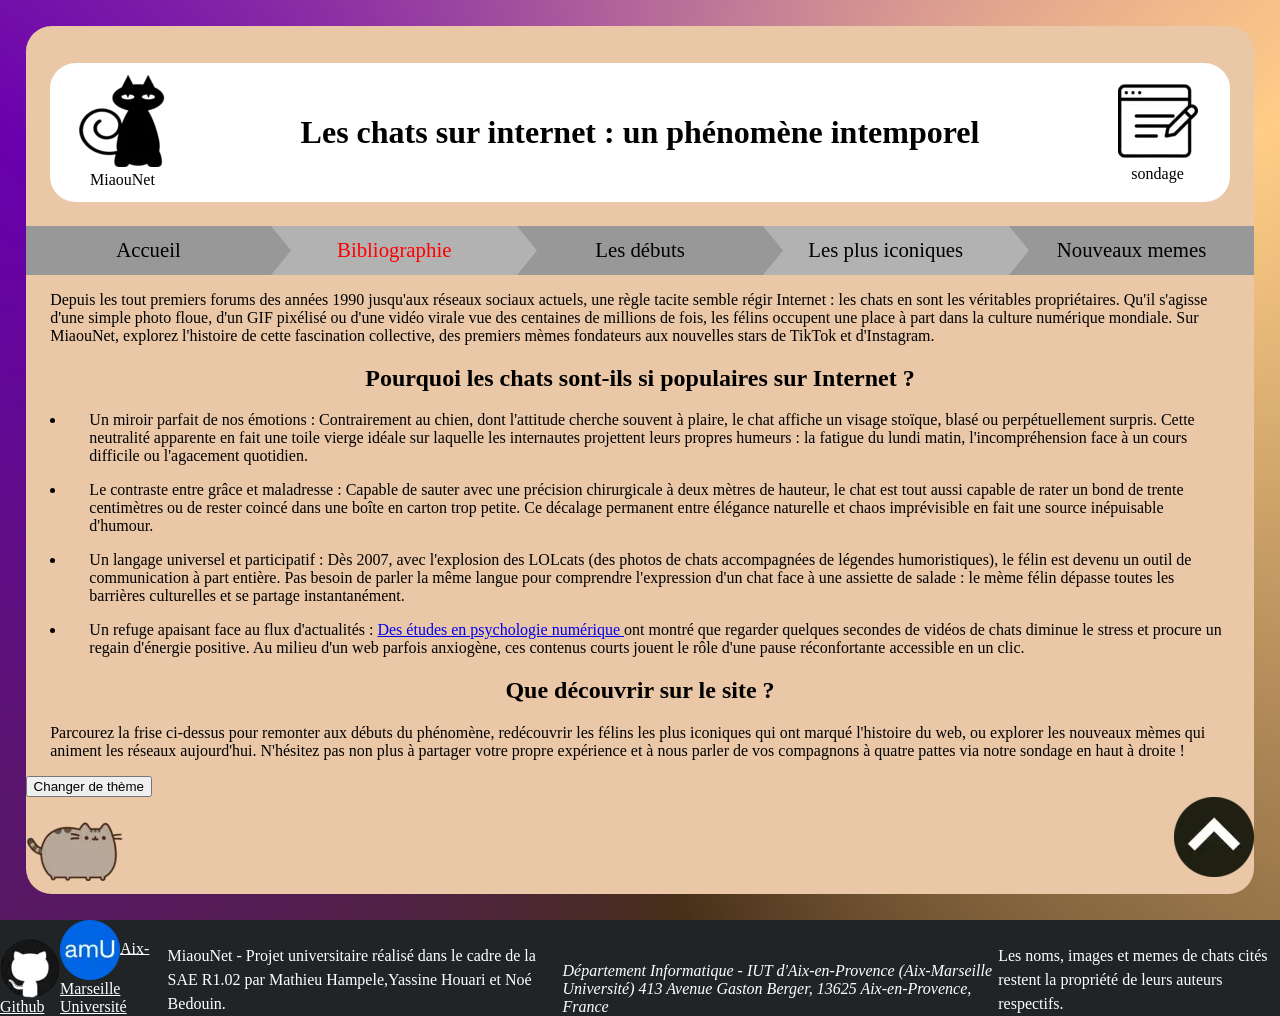
==== bibliography.html @ b153d2b2 "small changes" ====
<!DOCTYPE html>
<html lang="fr">
	<head>
		<meta name="viewport" content="width=device-width, initial-scale=1.0">
		<meta charset="UTF-8">
		<meta name="description" content="Présentation de l'histoie des chats sur internet.">
		<link rel="apple-touch-icon" sizes="180x180" href="assets/apple-touch-icon.webp">
		<link rel="icon" href="assets/favicon.ico" sizes="48x48">
		<link rel="icon" type="image/webp" sizes="32x32" href="assets/favicon-32x32.webp">
		<link rel="icon" type="image/webp" sizes="16x16" href="assets/favicon-16x16.webp">
		<link rel="manifest" href="site.webmanifest">
		<link id="pagestyle" rel="stylesheet" href="style/style.css">
		<script src="scripts/script.js"></script>
		<title>Accueil - MiaouNet</title>
	</head>
	<body class="page-bibliography">
		<main>
			<header>
				<a class="head" href="index.html"><img src="assets/cat_icon.webp"> MiaouNet </a>
				<h1>Les chats sur internet : un phénomène intemporel</h1>
				<a class="head" href="poll.html"><img src="assets/poll.webp">sondage</a>
			</header>
			<nav>
				<ul>
					<li class="home">
						<a href="index.html">Accueil</a>
						<img src="assets/triangle2.svg">
					</li>
					<li class="bibliography red">
						<a href="bibliography.html">Bibliographie</a>
						<img src="assets/triangle.svg">
					</li>
					<li class="start">
						<a href="start.html">Les débuts</a>
						<img src="assets/triangle2.svg">
					</li>
					<li class="iconics">
						<a href="iconics.html">Les plus iconiques</a>
						<img src="assets/triangle.svg">
					</li>
					<li class="newmemes"><a href="newmemes.html">Nouveaux memes</a></li>
				</ul>
			</nav>
			<p>
				Depuis les tout premiers forums des années 1990 jusqu'aux réseaux sociaux actuels, une règle tacite semble régir Internet : les chats en sont les véritables propriétaires. Qu'il s'agisse d'une simple photo floue, d'un GIF pixélisé ou d'une vidéo virale vue des centaines de millions de fois, les félins occupent une place à part dans la culture numérique mondiale. Sur MiaouNet, explorez l'histoire de cette fascination collective, des premiers mèmes fondateurs aux nouvelles stars de TikTok et d'Instagram.
			</p>
			<h2>Pourquoi les chats sont-ils si populaires sur Internet ?</h2>
			<ul>
				<li><p>Un miroir parfait de nos émotions : Contrairement au chien, dont l'attitude cherche souvent à plaire, le chat affiche un visage stoïque, blasé ou perpétuellement surpris. Cette neutralité apparente en fait une toile vierge idéale sur laquelle les internautes projettent leurs propres humeurs : la fatigue du lundi matin, l'incompréhension face à un cours difficile ou l'agacement quotidien.</p></li>
				<li><p> Le contraste entre grâce et maladresse : Capable de sauter avec une précision chirurgicale à deux mètres de hauteur, le chat est tout aussi capable de rater un bond de trente centimètres ou de rester coincé dans une boîte en carton trop petite. Ce décalage permanent entre élégance naturelle et chaos imprévisible en fait une source inépuisable d'humour.</p></li>
				<li><p>Un langage universel et participatif : Dès 2007, avec l'explosion des LOLcats (des photos de chats accompagnées de légendes humoristiques), le félin est devenu un outil de communication à part entière. Pas besoin de parler la même langue pour comprendre l'expression d'un chat face à une assiette de salade : le mème félin dépasse toutes les barrières culturelles et se partage instantanément.</p></li>
				<li>
					<p>
						Un refuge apaisant face au flux d'actualités : 
						<a href="https://www.sciencedirect.com/science/article/abs/pii/S0747563215004343?via%3Dihub">Des études en psychologie numérique </a>
						 ont montré que regarder quelques secondes de vidéos de chats diminue le stress et procure un regain d'énergie positive. Au milieu d'un web parfois anxiogène, ces contenus courts jouent le rôle d'une pause réconfortante accessible en un clic.
					</p>
				</li>
			</ul>
			<h2>Que découvrir sur le site ?</h2>
			<p>
				Parcourez la frise ci-dessus pour remonter aux débuts du phénomène, redécouvrir les félins les plus iconiques qui ont marqué l'histoire du web, ou explorer les nouveaux mèmes qui animent les réseaux aujourd'hui. N'hésitez pas non plus à partager votre propre expérience et à nous parler de vos compagnons à quatre pattes via notre sondage en haut à droite !
			</p>
			<button type="button" onclick="changeTheme()">Changer de thème</button>
			<aside class="fix">
				<img src="assets/pusheen.webp" alt="pusheen">
				<a href="#top"><img src="assets/uparrow.webp" alt="flèche" ></a>
			</aside>
		</main>
		<footer>
			<a href="https://github.com/HouariYassine/Projet-Site-Web-R1.02"><img src="assets/github_ico.webp" alt="flèche" > Github</a>
			<a href="https://www.univ-amu.fr/"><img src="assets/amu_ico.webp" alt="flèche" >Aix-Marseille Université</a>
			<p class="end">
				MiaouNet - Projet universitaire réalisé dans le cadre de la SAE R1.02 par Mathieu Hampele,Yassine Houari et Noé Bedouin.
			</p>
			<address>
				Département Informatique - IUT d'Aix-en-Provence (Aix-Marseille Université) 413 Avenue Gaston Berger, 13625 Aix-en-Provence, France
			</address>
			<p class="end">
				Les noms, images et memes de chats cités restent la propriété de leurs auteurs respectifs.
			</p>
		</footer>
	</body>
</html>
---- style/style.css ----
.page-iconic
{
	min-height: 100vh;
	background: conic-gradient(from 300deg,#FF0000 0%,#FF7F00 20%,#00FF11 40%,#0077FF 60%,#602BFF 80%,#FF0000 100%);
	background-repeat: no-repeat;
}

.page-main
{
	min-height: 100vh;
	background: conic-gradient(from 300deg,#774D2F 0%,#6B4C21 33%,#D3A476 65%,#774D2F 100%);
	background-repeat: no-repeat;
}

.page-poll
{
	min-height: 100vh;
	background: conic-gradient(from 300deg,#bdb8b8 0%,#000000 33%,#656565 65%,#bdb8b8 100%);
	background-repeat: no-repeat;
}

.page-start
{
	min-height: 100vh;
	background: conic-gradient(from 300deg,#FFE100 0%,#704100 33%,#000000 65%,#FFE100 100%);
	background-repeat: no-repeat;
}

.page-bibliography
{
	min-height: 100vh;
	background: conic-gradient(from 300deg,#6800AD 0%,#FFCD87 33%,#473019 65%,#6800AD 100%);
	background-repeat: no-repeat;
}

.page-newmemes
{
	min-height: 100vh;
	background: conic-gradient(from 300deg,#FFB581 0%,#FED59B 33%,#814101 65%,#FFB581 100%);
	background-repeat: no-repeat;
}

header
{
	padding : 1%;
	border-radius:2vw;
	background-color: #ffffff;
	margin: 2%;
	display:flex;
	justify-content: space-around;
	align-items: center;
	box-sizing: border-box;
}

header h1
{
	flex: 1;
	text-align: center;
}

header a
{
	text-decoration: none;
	color: inherit;
}

.head
{
	display: block;
	width: 120px;
text-align:center}

.poll-head
{
	padding : 1%;
	border-radius:2vw;
	background-color: #989898;
	margin: 2%;
	display:flex;
	justify-content: space-around;
	align-items: center;
}

body
{
	margin: 0;
	padding: 0;
	margin-bottom: 0;
	padding-bottom: 0;
	min-height: 100vh;
	display: flex;
	flex-direction: column;
}

main
{
	padding : 1% 0;
	border-radius:2vw;
	background-color: #e9c7a7;
	margin: 2%;
	max-width: 100vw;
}

.main-poll
{
	padding : 1% 0;
	border-radius:2vw;
	background-color: rgba(255, 255, 255, 100);
	margin: 2%;
	flex: 1;
	display: flex;
	flex-direction: column;
}

nav ul
{
	list-style-type: none;
	justify-content: space-evenly;
	display:flex;
	flex-wrap: wrap;
	padding: 0;
	margin: 0;
	box-sizing: border-box;
}

nav li
{
	flex:1;
	display: flex;
	justify-content: center;
	align-items: center;
	font-size: 130%;
	flex-wrap: nowrap;
	position: relative;
}

nav img
{
	position: absolute;
	top: 0;
	left: 100%;
	height: 100%;
	width: 20px;
	z-index: 2;
}

nav a
{
	text-decoration: none;
	color: inherit;
	height: 100%;
	width: 100%;
	padding: 5%;
	display: flex;
	justify-content: center;
	align-items: center;
	text-align: center;
}

.home
{
	background-color: #989898;
}

.bibliography
{
background-color: #B3B2B2}

.start
{
background-color: #989898}

.iconics
{
	background-color: #B3B2B2;
}

.newmemes
{
	background-color: #989898;
}

.red
{
color: #FF0000}

main h2
{
	margin-left: 2%;
	margin-right: 2%;
	text-align: center;
}

main p
{
	margin-left: 2%;
	margin-right: 2%;
}

.fixedpictures
{
	bottom: 0;
	left: 0;
	z-index: 10;
}

.fix
{
	bottom: 0;
	z-index: 10;
	position: sticky;
	display: flex;
	justify-content: space-between;
	align-items: flex-end;
}

.main-poll textarea
{
	height: 200px;
	max-width: 100%;
	width: 100%;
	box-sizing: border-box;
}

footer
{
	background-color: #212426;
	color: #FFFFFF;
	display: flex;
	padding: 0;
	margin: 0;
	align-items: flex-end;
	justify-content: space-between;
	margin-top: auto;
}

footer a
{
	padding: 0;
	bottom: 0;
	color: inherit;
}

footer img
{
	vertical-align: middle;
}

footer p
{
	line-height: 1.5;
	margin: 0;
	padding: 0;
	margin-right: 5px;
	flex-wrap: wrap;
}

form
{
	display: flex;
	flex-direction: row;
	justify-content: center;
	align-items: center;
	flex-wrap: wrap;
	gap: 20px;
	width: 100%;
	max-width: 900px;
	margin: 0 auto;
	padding: 2%;
	box-sizing: border-box;
}

form fieldset
{
	display: flex;
	flex-direction: row;
	flex-wrap: wrap;
	justify-content: space-between;
	align-items: center;
	gap: 15px 25px;
	flex: 1 1 100%;
	box-sizing: border-box;
}

form label
{
	display: flex;
	flex-wrap: wrap;
	align-items: center;
	gap: 8px;
}

fieldset label
{
	flex: 1 1 300px;
}

.entertxt
{
	flex: 1 1 100%;
	flex-direction: column;
	align-items: stretch;
	gap: 10px;
}


@media (max-width: 768px) {
	header, .poll-head, footer {
		flex-wrap: wrap;
	}

	header h1, .poll-head h1 {
		order: 3;
		flex: 100%;
		font-size: 1.4rem;
	}

	.head {
		width: auto;
	}

	nav ul {
		flex-direction: column;
	}

	nav img {
		display: none;
	}

	nav a, fieldset, .entertxt, .main-poll textarea, input {
		min-width: 0;
		max-width: 100%;
		box-sizing: border-box;
	}
}
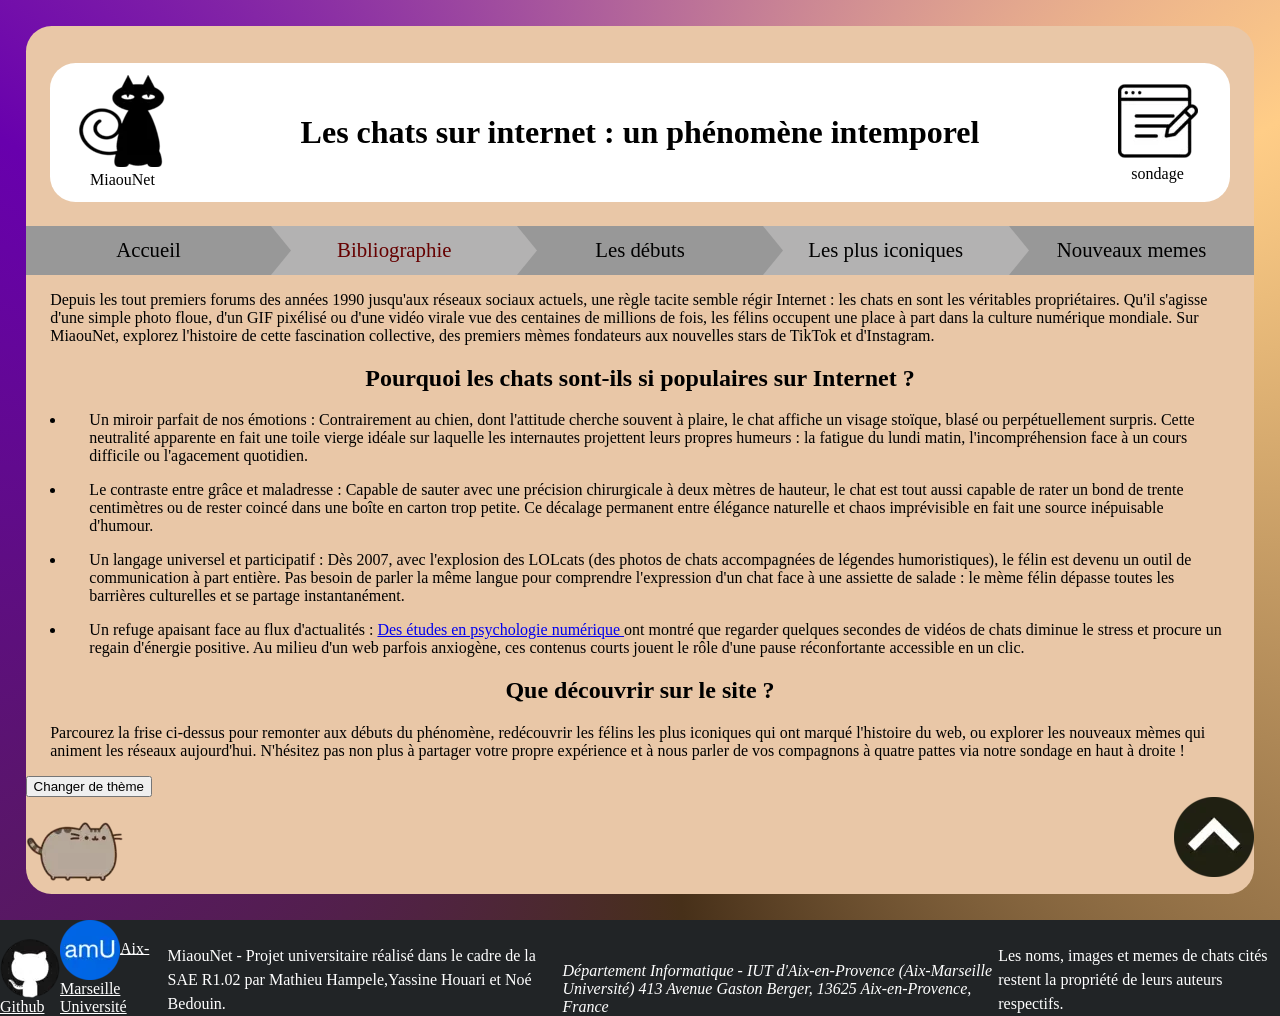
==== commit 51ac2fe0: "amelioration referencement et accessibilité" ====
--- a/bibliography.html
+++ b/bibliography.html
@@ -4,39 +4,64 @@
 		<meta name="viewport" content="width=device-width, initial-scale=1.0">
 		<meta charset="UTF-8">
 		<meta name="description" content="Présentation de l'histoie des chats sur internet.">
+		<!-- Open Graph Meta Tags -->
+		<meta property="og:url" content="https://mtmods.alwaysdata.net/bibliography.html">
+		<meta property="og:type" content="website">
+		<meta property="og:title" content="Accueil - MiaouNet">
+		<meta property="og:description" content="Présentation de l'histoie des chats sur internet.">
+		<meta property="og:image" content="https://mtmods.alwaysdata.net/assets/pusheen.webp">
+		<meta property="og:image:width" content="97">
+		<meta property="og:image:height" content="60">
+		<!-- Twitter Meta Tags -->
+		<meta name="twitter:card" content="summary_large_image">
+		<meta property="twitter:domain" content="mtmods.alwaysdata.net">
+		<meta property="twitter:url" content="https://mtmods.alwaysdata.net/bibliography.html">
+		<meta name="twitter:title" content="Accueil - MiaouNet">
+		<meta name="twitter:description" content="Présentation de l'histoie des chats sur internet.">
+		<meta name="twitter:image" content="https://mtmods.alwaysdata.net/assets/pusheen.webp">
 		<link rel="apple-touch-icon" sizes="180x180" href="assets/apple-touch-icon.webp">
 		<link rel="icon" href="assets/favicon.ico" sizes="48x48">
 		<link rel="icon" type="image/webp" sizes="32x32" href="assets/favicon-32x32.webp">
 		<link rel="icon" type="image/webp" sizes="16x16" href="assets/favicon-16x16.webp">
 		<link rel="manifest" href="site.webmanifest">
+		<link rel="canonical" href="https://mtmods.alwaysdata.net/bibliography.html">
 		<link id="pagestyle" rel="stylesheet" href="style/style.css">
 		<script src="scripts/script.js"></script>
 		<title>Accueil - MiaouNet</title>
+		<!-- Balisage JSON-LD généré par l'outil d'aide au balisage de données structurées de Google -->
+		<script type="application/ld+json">
+			{
+				  "@context": "http://schema.org",  "@type": "LocalBusiness",  "name": "MiaouNet",  "address": {
+					"@type": "PostalAddress","streetAddress": "413 Avenue Gaston Berger","addressLocality": "Aix-en-Provence","addressCountry": "France","postalCode": "13625"  
+				}
+				,  "url": "https://www.univ-amu.fr/"
+			}
+		</script>
 	</head>
 	<body class="page-bibliography">
 		<main>
 			<header>
-				<a class="head" href="index.html"><img src="assets/cat_icon.webp"> MiaouNet </a>
+				<a class="head" href="index.html"><img src="assets/cat_icon.webp" alt="Logo MiaouNet, un chat noir"> MiaouNet </a>
 				<h1>Les chats sur internet : un phénomène intemporel</h1>
-				<a class="head" href="poll.html"><img src="assets/poll.webp">sondage</a>
+				<a class="head" href="poll.html"><img src="assets/poll.webp" alt="Icône de sondage">sondage</a>
 			</header>
 			<nav>
 				<ul>
 					<li class="home">
 						<a href="index.html">Accueil</a>
-						<img src="assets/triangle2.svg">
+						<img src="assets/triangle2.svg" alt="">
 					</li>
 					<li class="bibliography red">
 						<a href="bibliography.html">Bibliographie</a>
-						<img src="assets/triangle.svg">
+						<img src="assets/triangle.svg" alt="">
 					</li>
 					<li class="start">
 						<a href="start.html">Les débuts</a>
-						<img src="assets/triangle2.svg">
+						<img src="assets/triangle2.svg" alt="">
 					</li>
 					<li class="iconics">
 						<a href="iconics.html">Les plus iconiques</a>
-						<img src="assets/triangle.svg">
+						<img src="assets/triangle.svg" alt="">
 					</li>
 					<li class="newmemes"><a href="newmemes.html">Nouveaux memes</a></li>
 				</ul>
@@ -51,9 +76,9 @@
 				<li><p>Un langage universel et participatif : Dès 2007, avec l'explosion des LOLcats (des photos de chats accompagnées de légendes humoristiques), le félin est devenu un outil de communication à part entière. Pas besoin de parler la même langue pour comprendre l'expression d'un chat face à une assiette de salade : le mème félin dépasse toutes les barrières culturelles et se partage instantanément.</p></li>
 				<li>
 					<p>
-						Un refuge apaisant face au flux d'actualités : 
+						Un refuge apaisant face au flux d'actualités :
 						<a href="https://www.sciencedirect.com/science/article/abs/pii/S0747563215004343?via%3Dihub">Des études en psychologie numérique </a>
-						 ont montré que regarder quelques secondes de vidéos de chats diminue le stress et procure un regain d'énergie positive. Au milieu d'un web parfois anxiogène, ces contenus courts jouent le rôle d'une pause réconfortante accessible en un clic.
+						ont montré que regarder quelques secondes de vidéos de chats diminue le stress et procure un regain d'énergie positive. Au milieu d'un web parfois anxiogène, ces contenus courts jouent le rôle d'une pause réconfortante accessible en un clic.
 					</p>
 				</li>
 			</ul>
@@ -64,12 +89,12 @@
 			<button type="button" onclick="changeTheme()">Changer de thème</button>
 			<aside class="fix">
 				<img src="assets/pusheen.webp" alt="pusheen">
-				<a href="#top"><img src="assets/uparrow.webp" alt="flèche" ></a>
+				<a href="#top"><img src="assets/uparrow.webp" alt="Retour en haut de la page"></a>
 			</aside>
 		</main>
 		<footer>
-			<a href="https://github.com/HouariYassine/Projet-Site-Web-R1.02"><img src="assets/github_ico.webp" alt="flèche" > Github</a>
-			<a href="https://www.univ-amu.fr/"><img src="assets/amu_ico.webp" alt="flèche" >Aix-Marseille Université</a>
+			<a href="https://github.com/HouariYassine/Projet-Site-Web-R1.02"><img src="assets/github_ico.webp" alt="Logo GitHub"> Github</a>
+			<a href="https://www.univ-amu.fr/"><img src="assets/amu_ico.webp" alt="Logo Aix-Marseille Université">Aix-Marseille Université</a>
 			<p class="end">
 				MiaouNet - Projet universitaire réalisé dans le cadre de la SAE R1.02 par Mathieu Hampele,Yassine Houari et Noé Bedouin.
 			</p>
--- a/style/style.css
+++ b/style/style.css
@@ -182,7 +182,7 @@
 
 .red
 {
-color: #FF0000}
+color: #660000}
 
 main h2
 {
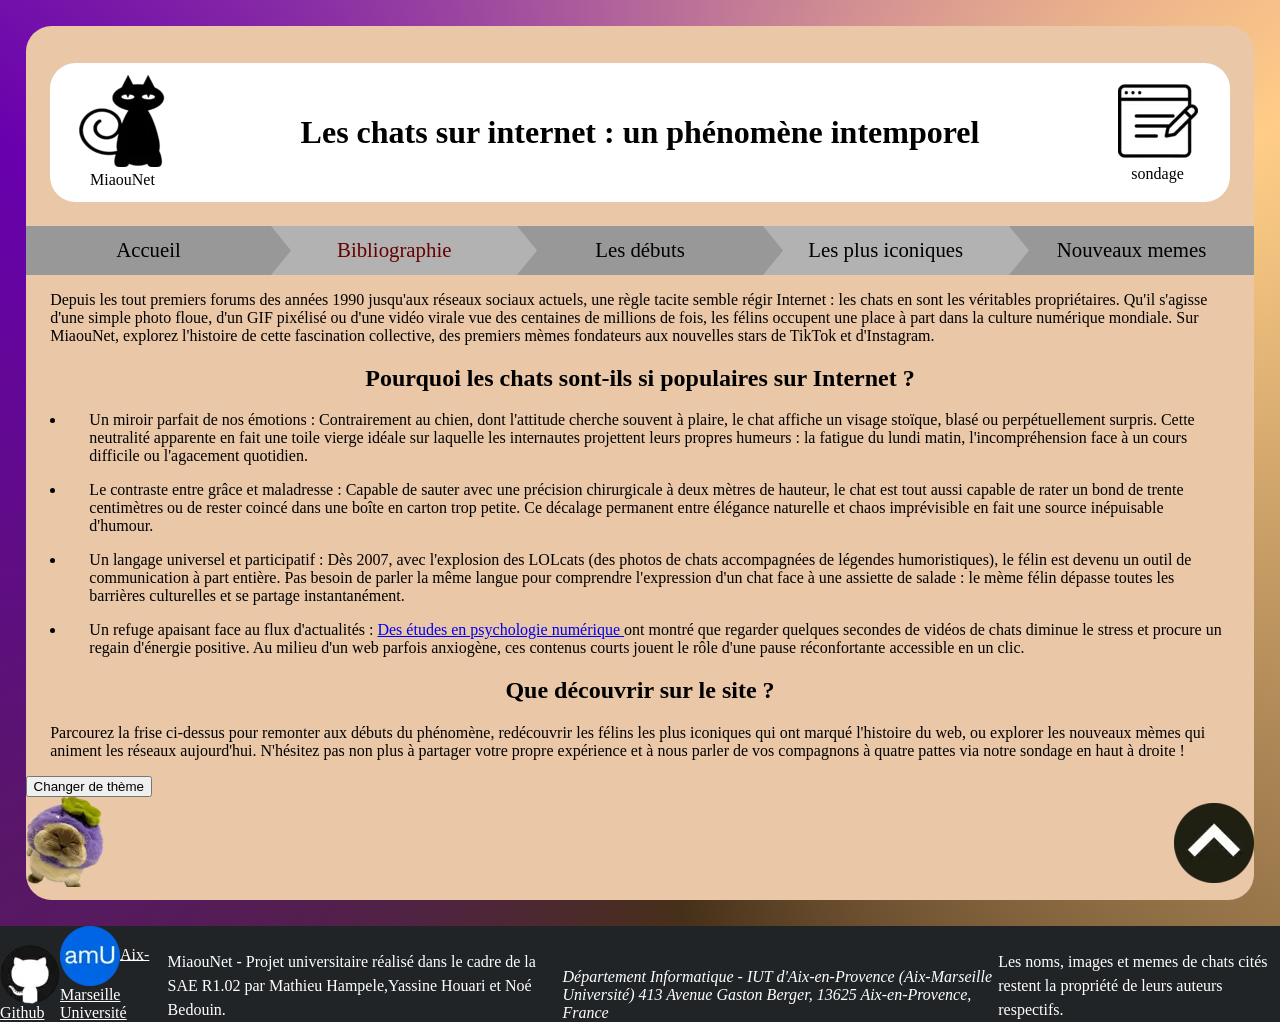
==== commit 462e012c: "Replace Pusheen image with Xiaoji image" ====
--- a/bibliography.html
+++ b/bibliography.html
@@ -3,12 +3,12 @@
 	<head>
 		<meta name="viewport" content="width=device-width, initial-scale=1.0">
 		<meta charset="UTF-8">
-		<meta name="description" content="Présentation de l'histoie des chats sur internet.">
+		<meta name="description" content="Présentation de l'histoire des chats sur internet.">
 		<!-- Open Graph Meta Tags -->
 		<meta property="og:url" content="https://mtmods.alwaysdata.net/bibliography.html">
 		<meta property="og:type" content="website">
-		<meta property="og:title" content="Accueil - MiaouNet">
-		<meta property="og:description" content="Présentation de l'histoie des chats sur internet.">
+		<meta property="og:title" content="Bibliographie - MiaouNet">
+		<meta property="og:description" content="Présentation de l'histoire des chats sur internet.">
 		<meta property="og:image" content="https://mtmods.alwaysdata.net/assets/pusheen.webp">
 		<meta property="og:image:width" content="97">
 		<meta property="og:image:height" content="60">
@@ -16,8 +16,8 @@
 		<meta name="twitter:card" content="summary_large_image">
 		<meta property="twitter:domain" content="mtmods.alwaysdata.net">
 		<meta property="twitter:url" content="https://mtmods.alwaysdata.net/bibliography.html">
-		<meta name="twitter:title" content="Accueil - MiaouNet">
-		<meta name="twitter:description" content="Présentation de l'histoie des chats sur internet.">
+		<meta name="twitter:title" content="Bibliographie - MiaouNet">
+		<meta name="twitter:description" content="Présentation de l'histoire des chats sur internet.">
 		<meta name="twitter:image" content="https://mtmods.alwaysdata.net/assets/pusheen.webp">
 		<link rel="apple-touch-icon" sizes="180x180" href="assets/apple-touch-icon.webp">
 		<link rel="icon" href="assets/favicon.ico" sizes="48x48">
@@ -27,7 +27,7 @@
 		<link rel="canonical" href="https://mtmods.alwaysdata.net/bibliography.html">
 		<link id="pagestyle" rel="stylesheet" href="style/style.css">
 		<script src="scripts/script.js"></script>
-		<title>Accueil - MiaouNet</title>
+		<title>Bibliographie - MiaouNet</title>
 		<!-- Balisage JSON-LD généré par l'outil d'aide au balisage de données structurées de Google -->
 		<script type="application/ld+json">
 			{
@@ -88,7 +88,7 @@
 			</p>
 			<button type="button" onclick="changeTheme()">Changer de thème</button>
 			<aside class="fix">
-				<img src="assets/pusheen.webp" alt="pusheen">
+				<img src="assets/xiaoji.webp" alt="image de chat">
 				<a href="#top"><img src="assets/uparrow.webp" alt="Retour en haut de la page"></a>
 			</aside>
 		</main>
--- a/style/style.css
+++ b/style/style.css
@@ -303,6 +303,10 @@
 	gap: 10px;
 }
 
+.video-cat {
+	display: block;
+	max-height: 55vh;
+}
 
 @media (max-width: 768px) {
 	header, .poll-head, footer {
@@ -327,6 +331,10 @@
 		display: none;
 	}
 
+	nav a {
+		padding: 10px;
+	}
+
 	nav a, fieldset, .entertxt, .main-poll textarea, input {
 		min-width: 0;
 		max-width: 100%;
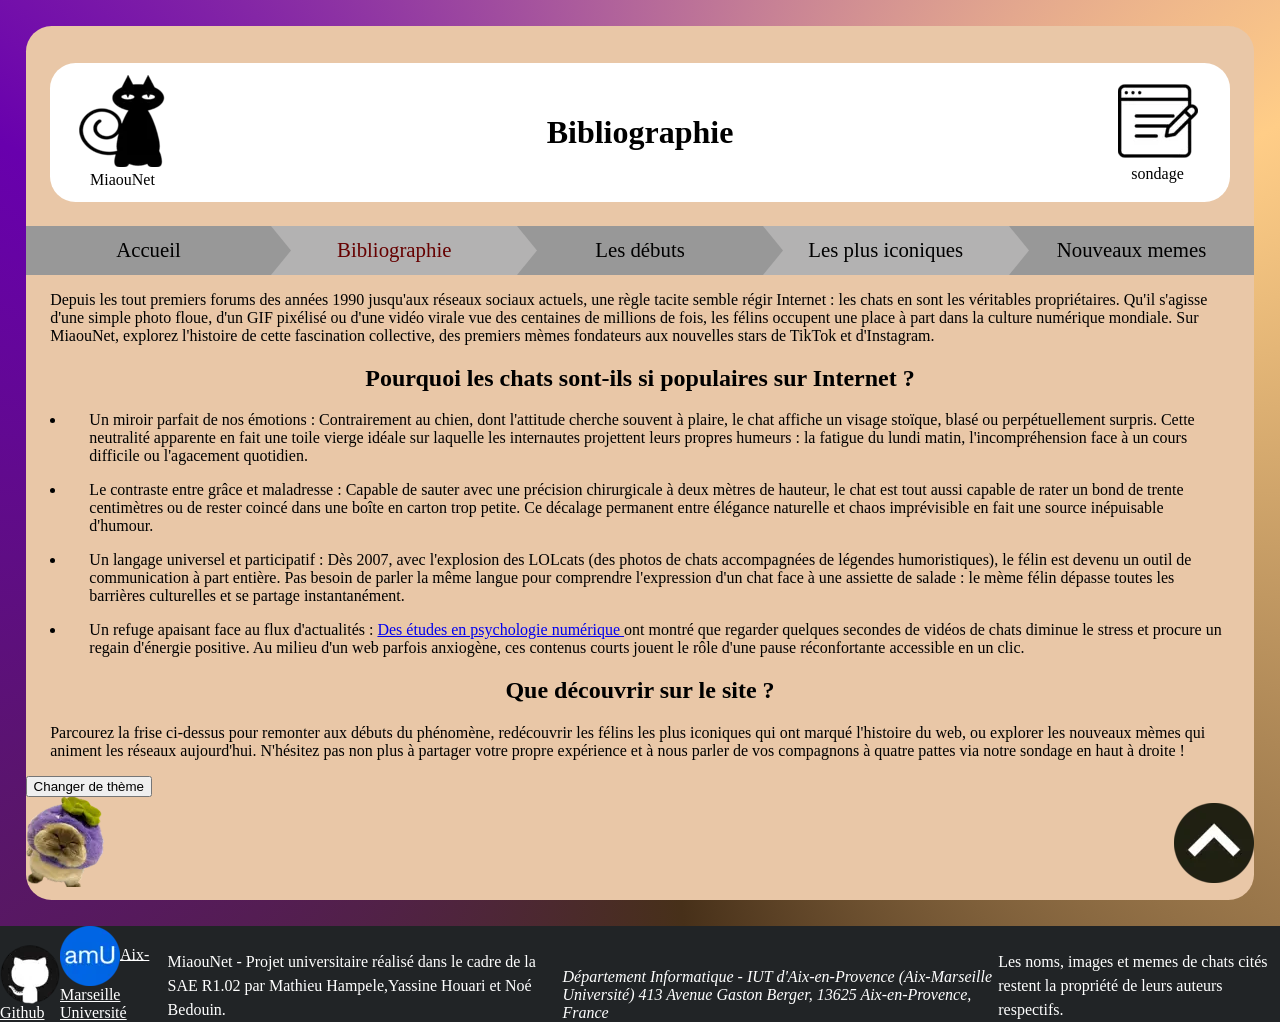
==== commit 4e0c4859: "Update meta descriptions and header title" ====
--- a/bibliography.html
+++ b/bibliography.html
@@ -3,12 +3,12 @@
 	<head>
 		<meta name="viewport" content="width=device-width, initial-scale=1.0">
 		<meta charset="UTF-8">
-		<meta name="description" content="Présentation de l'histoire des chats sur internet.">
+		<meta name="description" content="Liens et sources utilisez le site.">
 		<!-- Open Graph Meta Tags -->
 		<meta property="og:url" content="https://mtmods.alwaysdata.net/bibliography.html">
 		<meta property="og:type" content="website">
 		<meta property="og:title" content="Bibliographie - MiaouNet">
-		<meta property="og:description" content="Présentation de l'histoire des chats sur internet.">
+		<meta property="og:description" content="Liens et sources utilisez le site.">
 		<meta property="og:image" content="https://mtmods.alwaysdata.net/assets/pusheen.webp">
 		<meta property="og:image:width" content="97">
 		<meta property="og:image:height" content="60">
@@ -17,7 +17,7 @@
 		<meta property="twitter:domain" content="mtmods.alwaysdata.net">
 		<meta property="twitter:url" content="https://mtmods.alwaysdata.net/bibliography.html">
 		<meta name="twitter:title" content="Bibliographie - MiaouNet">
-		<meta name="twitter:description" content="Présentation de l'histoire des chats sur internet.">
+		<meta name="twitter:description" content="Liens et sources utilisez le site.">
 		<meta name="twitter:image" content="https://mtmods.alwaysdata.net/assets/pusheen.webp">
 		<link rel="apple-touch-icon" sizes="180x180" href="assets/apple-touch-icon.webp">
 		<link rel="icon" href="assets/favicon.ico" sizes="48x48">
@@ -42,7 +42,7 @@
 		<main>
 			<header>
 				<a class="head" href="index.html"><img src="assets/cat_icon.webp" alt="Logo MiaouNet, un chat noir"> MiaouNet </a>
-				<h1>Les chats sur internet : un phénomène intemporel</h1>
+				<h1>Bibliographie</h1>
 				<a class="head" href="poll.html"><img src="assets/poll.webp" alt="Icône de sondage">sondage</a>
 			</header>
 			<nav>
--- a/style/style.css
+++ b/style/style.css
@@ -303,9 +303,120 @@
 	gap: 10px;
 }
 
-.video-cat {
+.video-cat 
+{
 	display: block;
 	max-height: 55vh;
+}
+
+.history-page 
+{
+    max-width: 1100px;
+    margin: 0 auto;
+    padding: 30px 20px;
+}
+
+.history-intro 
+{
+    margin-bottom: 45px;
+    line-height: 1.7;
+}
+
+.history-row {
+    display: flex;
+    align-items: center;
+    gap: 45px;
+    margin: 65px 0;
+}
+
+.history-row--reverse 
+{
+    flex-direction: row-reverse;
+}
+
+.history-text 
+{
+    flex: 1;
+    min-width: 0;
+    line-height: 1.8;
+}
+
+.history-image 
+{
+    flex: 0 1 360px;
+    margin: 0;
+}
+
+.history-image img 
+{
+    display: block;
+    width: 100%;
+    height: auto;
+    border-radius: 12px;
+}
+
+h1 {
+    text-align: center;
+}
+
+.history-image figcaption 
+{
+    margin-top: 10px;
+    text-align: center;
+    font-size: 0.85rem;
+    font-style: italic;
+    color: #777;
+}
+
+.iconic-intro 
+{
+    margin-bottom: 45px;
+    line-height: 1.7;
+}
+
+.iconic-row 
+{
+    display: flex;
+    flex-wrap: wrap;
+    align-items: flex-start;
+    gap: 12px 40px;
+    margin: 65px 0;
+}
+
+.iconic-title 
+{
+    flex: 0 0 100%;
+    margin: 0;
+}
+
+.iconic-image 
+{
+    flex: 0 1 320px;
+    margin: 0;
+}
+
+.iconic-image img 
+{
+    display: block;
+    width: 100%;
+    height: auto;
+    border-radius: 12px;
+}
+
+.iconic-image figcaption 
+{
+    margin-top: 10px;
+    text-align: center;
+    font-size: 0.85rem;
+    font-style: normal;
+    color: #777;
+}
+
+.iconic-text 
+{
+    flex: 1;
+    min-width: 0;
+    line-height: 1.8;
 }
 
 @media (max-width: 768px) {
@@ -340,4 +451,19 @@
 		max-width: 100%;
 		box-sizing: border-box;
 	}
-}+
+	.iconic-row {
+        flex-direction: column;
+        align-items: stretch;
+        gap: 20px;
+        margin: 40px 0;
+    }
+    .iconic-title {
+        flex: none;
+    }
+    .iconic-image {
+        width: 100%;
+        max-width: 420px;
+        margin: 0 auto;
+    }
+}
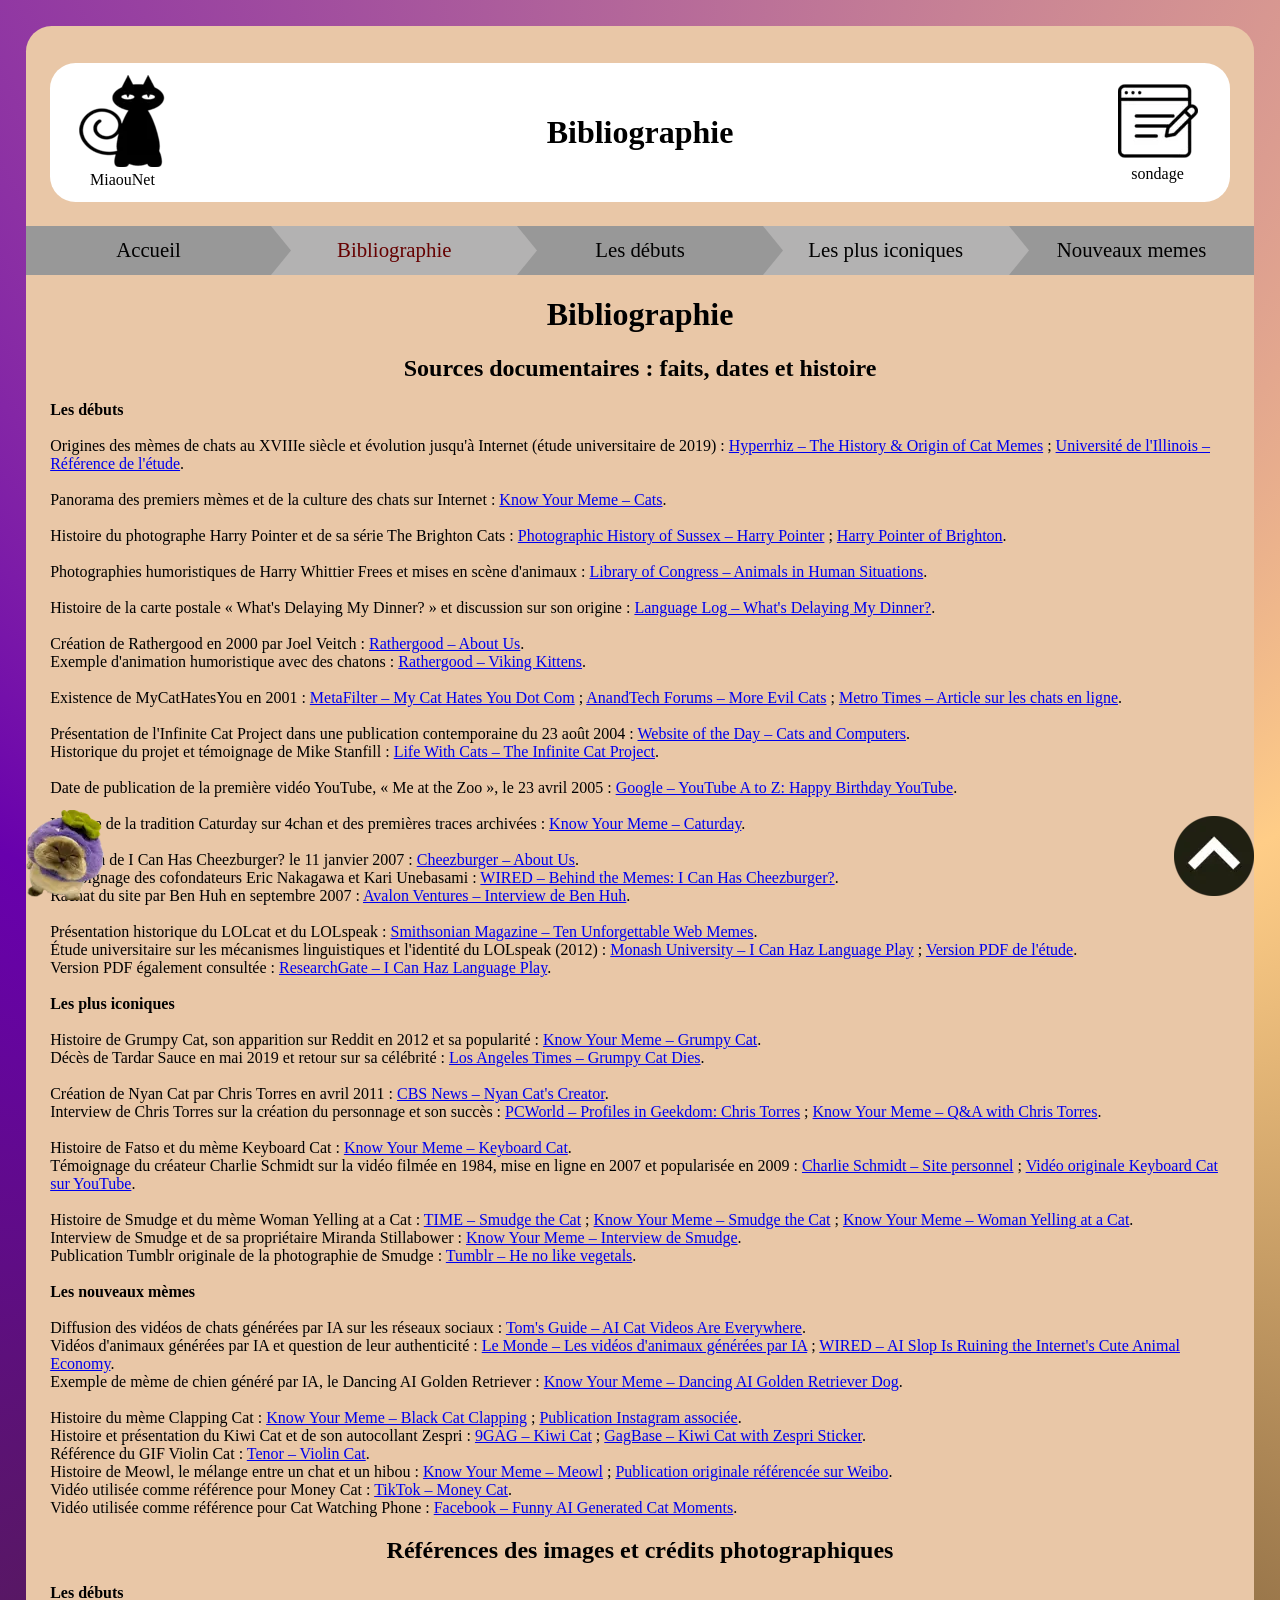
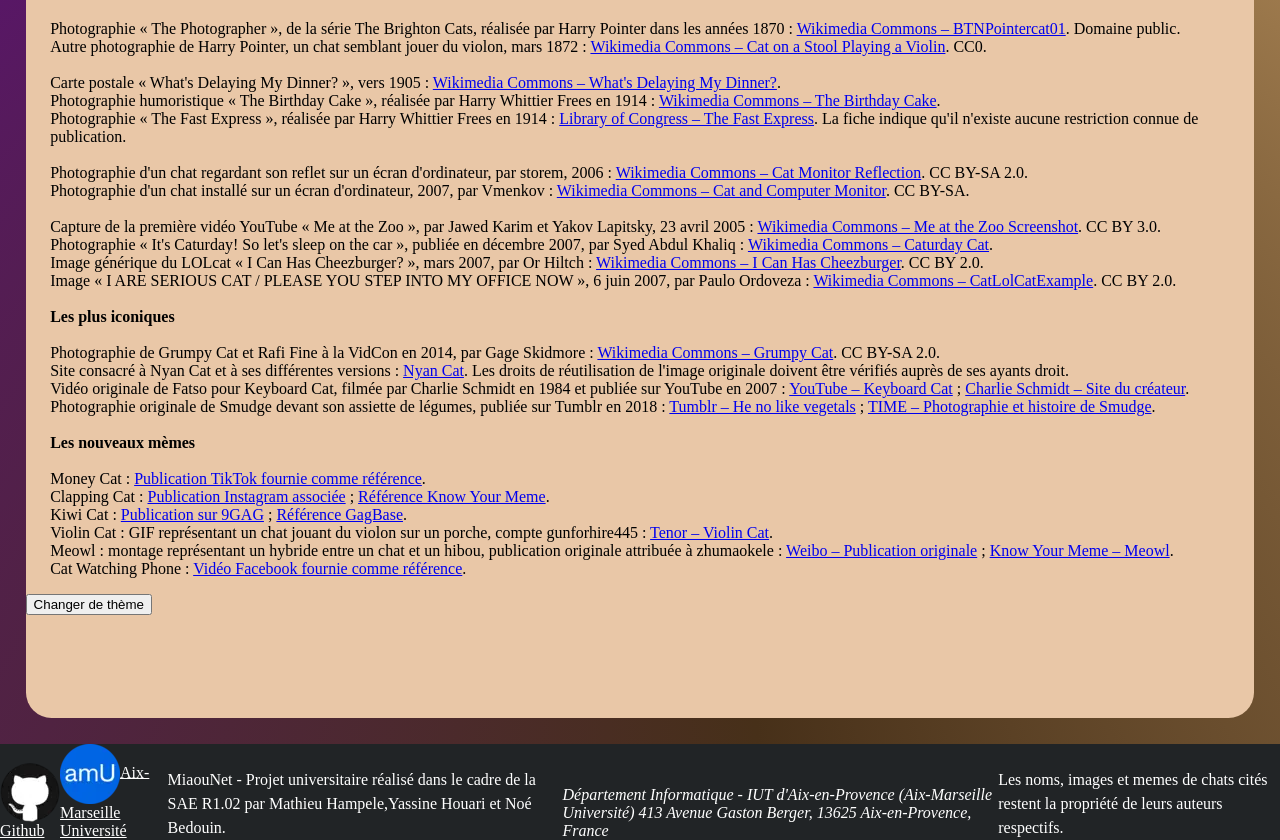
==== commit 2e5ebfd4: "Update bibliography.html" ====
--- a/bibliography.html
+++ b/bibliography.html
@@ -66,25 +66,75 @@
 					<li class="newmemes"><a href="newmemes.html">Nouveaux memes</a></li>
 				</ul>
 			</nav>
+			<h1>Bibliographie</h1>
+			<h2>Sources documentaires : faits, dates et histoire</h2>
 			<p>
-				Depuis les tout premiers forums des années 1990 jusqu'aux réseaux sociaux actuels, une règle tacite semble régir Internet : les chats en sont les véritables propriétaires. Qu'il s'agisse d'une simple photo floue, d'un GIF pixélisé ou d'une vidéo virale vue des centaines de millions de fois, les félins occupent une place à part dans la culture numérique mondiale. Sur MiaouNet, explorez l'histoire de cette fascination collective, des premiers mèmes fondateurs aux nouvelles stars de TikTok et d'Instagram.
+				<strong>Les débuts</strong><br><br>
+				Origines des mèmes de chats au XVIIIe siècle et évolution jusqu'à Internet (étude universitaire de 2019) : <a href="https://hyperrhiz.io/hyperrhiz21/miscellany/7-cat-memes.html">Hyperrhiz – The History & Origin of Cat Memes</a> ; <a href="https://experts.illinois.edu/en/publications/the-history-amp-origin-of-cat-memes-from-the-18th-century-to-lolc/">Université de l'Illinois – Référence de l'étude</a>.<br><br>
+				Panorama des premiers mèmes et de la culture des chats sur Internet : <a href="https://knowyourmeme.com/memes/subcultures/cats">Know Your Meme – Cats</a>.<br><br>
+				Histoire du photographe Harry Pointer et de sa série The Brighton Cats : <a href="https://photohistory-sussex.co.uk/BTNPointerCats.htm">Photographic History of Sussex – Harry Pointer</a> ; <a href="https://photohistory-sussex.co.uk/BTNPointerHenry01.htm">Harry Pointer of Brighton</a>.<br><br>
+				Photographies humoristiques de Harry Whittier Frees et mises en scène d'animaux : <a href="https://blogs.loc.gov/picturethis/2025/08/animals-in-human-situations/">Library of Congress – Animals in Human Situations</a>.<br><br>
+				Histoire de la carte postale « What's Delaying My Dinner? » et discussion sur son origine : <a href="https://languagelog.ldc.upenn.edu/nll/?p=1652">Language Log – What's Delaying My Dinner?</a>.<br><br>
+				Création de Rathergood en 2000 par Joel Veitch : <a href="https://rathergood.com/about-us/">Rathergood – About Us</a>.<br>
+				Exemple d'animation humoristique avec des chatons : <a href="https://rathergood.com/2016/04/05/viking-kittens/">Rathergood – Viking Kittens</a>.<br><br>
+				Existence de MyCatHatesYou en 2001 : <a href="https://www.metafilter.com/8831/My-Cat-Hates-You-Dot-Com">MetaFilter – My Cat Hates You Dot Com</a> ; <a href="https://forums.anandtech.com/threads/more-evil-cats.883585/post-5296672">AnandTech Forums – More Evil Cats</a> ; <a href="https://www.metrotimes.com/news/backslash-2183699/">Metro Times – Article sur les chats en ligne</a>.<br><br>
+				Présentation de l'Infinite Cat Project dans une publication contemporaine du 23 août 2004 : <a href="https://websiteotd.wordpress.com/2004/08/23/cats-and-computers/">Website of the Day – Cats and Computers</a>.<br>
+				Historique du projet et témoignage de Mike Stanfill : <a href="https://www.lifewithcats.tv/the-infinite-cat-project/">Life With Cats – The Infinite Cat Project</a>.<br><br>
+				Date de publication de la première vidéo YouTube, « Me at the Zoo », le 23 avril 2005 : <a href="https://blog.google/products-and-platforms/products/youtube/youtube-to-z-happybirthdayyoutube/">Google – YouTube A to Z: Happy Birthday YouTube</a>.<br><br>
+				Histoire de la tradition Caturday sur 4chan et des premières traces archivées : <a href="https://knowyourmeme.com/memes/caturday">Know Your Meme – Caturday</a>.<br><br>
+				Création de I Can Has Cheezburger? le 11 janvier 2007 : <a href="https://cheezburger.com/about-us">Cheezburger – About Us</a>.<br>
+				Témoignage des cofondateurs Eric Nakagawa et Kari Unebasami : <a href="https://www.wired.com/2008/04/behind-the-me-3/">WIRED – Behind the Memes: I Can Has Cheezburger?</a>.<br>
+				Rachat du site par Ben Huh en septembre 2007 : <a href="https://www.avalon-ventures.com/news/ben-huh-interview-meet-cat-philosopher-behind-can-cheezburger">Avalon Ventures – Interview de Ben Huh</a>.<br><br>
+				Présentation historique du LOLcat et du LOLspeak : <a href="https://www.smithsonianmag.com/arts-culture/ten-unforgettable-web-memes-2032340/">Smithsonian Magazine – Ten Unforgettable Web Memes</a>.<br>
+				Étude universitaire sur les mécanismes linguistiques et l'identité du LOLspeak (2012) : <a href="https://research.monash.edu/en/publications/i-can-haz-language-play-the-construction-of-language-and-identity/">Monash University – I Can Haz Language Play</a> ; <a href="https://research.monash.edu/files/398504875/Gawne_VaughanICanHaz2012.pdf">Version PDF de l'étude</a>.<br>
+				Version PDF également consultée : <a href="https://www.researchgate.net/profile/Jill_Vaughan/publication/323620982_I_can_haz_language_play_The_construction_of_language_and_identity_in_LOLspeak/links/5aa089e8aca272d448b178b6/I-can-haz-language-play-The-construction-of-language-and-identity-in-LOLspeak.pdf">ResearchGate – I Can Haz Language Play</a>.<br><br>
+				<strong>Les plus iconiques</strong><br><br>
+				Histoire de Grumpy Cat, son apparition sur Reddit en 2012 et sa popularité : <a href="https://knowyourmeme.com/memes/grumpy-cat">Know Your Meme – Grumpy Cat</a>.<br>
+				Décès de Tardar Sauce en mai 2019 et retour sur sa célébrité : <a href="https://www.latimes.com/local/obituaries/la-me-grumpy-cat-dead-20190517-story.html">Los Angeles Times – Grumpy Cat Dies</a>.<br><br>
+				Création de Nyan Cat par Chris Torres en avril 2011 : <a href="https://www.cbsnews.com/news/nyan-cats-creator-talks-to-bnet-about-marketing-merchandising-and-pirates/">CBS News – Nyan Cat's Creator</a>.<br>
+				Interview de Chris Torres sur la création du personnage et son succès : <a href="https://www.pcworld.com/article/474183/profiles_in_geekdom_chris_torres_creator_of_nyan_cat.html">PCWorld – Profiles in Geekdom: Chris Torres</a> ; <a href="https://knowyourmeme.com/editorials/interviews/qa-with-chris-torres-the-creator-of-nyan-cat">Know Your Meme – Q&A with Chris Torres</a>.<br><br>
+				Histoire de Fatso et du mème Keyboard Cat : <a href="https://knowyourmeme.com/memes/keyboard-cat">Know Your Meme – Keyboard Cat</a>.<br>
+				Témoignage du créateur Charlie Schmidt sur la vidéo filmée en 1984, mise en ligne en 2007 et popularisée en 2009 : <a href="https://www.charlieschmidt.com/">Charlie Schmidt – Site personnel</a> ; <a href="https://www.youtube.com/watch?v=J---aiyznGQ">Vidéo originale Keyboard Cat sur YouTube</a>.<br><br>
+				Histoire de Smudge et du mème Woman Yelling at a Cat : <a href="https://time.com/5762380/woman-yelling-at-cat-meme/">TIME – Smudge the Cat</a> ; <a href="https://knowyourmeme.com/memes/smudge-the-cat">Know Your Meme – Smudge the Cat</a> ; <a href="https://knowyourmeme.com/memes/woman-yelling-at-a-cat">Know Your Meme – Woman Yelling at a Cat</a>.<br>
+				Interview de Smudge et de sa propriétaire Miranda Stillabower : <a href="https://knowyourmeme.com/editorials/interviews/smudge-the-cat-and-his-owner-give-us-the-full-scoop-on-how-he-became-an-internet-star-and-the-woman-yelling-at-cat-meme">Know Your Meme – Interview de Smudge</a>.<br>
+				Publication Tumblr originale de la photographie de Smudge : <a href="https://deadbeforedeath.tumblr.com/post/175034192749/he-no-like-vegetals">Tumblr – He no like vegetals</a>.<br><br>
+				<strong>Les nouveaux mèmes</strong><br><br>
+				Diffusion des vidéos de chats générées par IA sur les réseaux sociaux : <a href="https://www.tomsguide.com/ai/ai-image-video/ai-cat-videos-are-suddenly-everywhere-heres-why-the-internet-cant-stop-watching">Tom's Guide – AI Cat Videos Are Everywhere</a>.<br>
+				Vidéos d'animaux générées par IA et question de leur authenticité : <a href="https://www.lemonde.fr/pixels/article/2026/08/08/si-en-plus-on-nous-enleve-nos-animaux-mignons-on-se-sent-trahis-ce-que-les-videos-d-animaux-generees-par-ia-disent-de-nous-et-d-internet_6740822_4408996.html">Le Monde – Les vidéos d'animaux générées par IA</a> ; <a href="https://www.wired.com/story/ai-slop-is-ruining-the-internets-cute-animal-economy/">WIRED – AI Slop Is Ruining the Internet's Cute Animal Economy</a>.<br>
+				Exemple de mème de chien généré par IA, le Dancing AI Golden Retriever : <a href="https://knowyourmeme.com/memes/dancing-ai-golden-retriever-dog">Know Your Meme – Dancing AI Golden Retriever Dog</a>.<br><br>
+				Histoire du mème Clapping Cat : <a href="https://knowyourmeme.com/memes/black-cat-clapping">Know Your Meme – Black Cat Clapping</a> ; <a href="https://www.instagram.com/reel/DdtWc0qIbdH/">Publication Instagram associée</a>.<br>
+				Histoire et présentation du Kiwi Cat et de son autocollant Zespri : <a href="https://9gag.com/gag/aQzKr28">9GAG – Kiwi Cat</a> ; <a href="https://gagbase.com/memes/kiwi-cat-zespri-sticker-ai-meme/">GagBase – Kiwi Cat with Zespri Sticker</a>.<br>
+				Référence du GIF Violin Cat : <a href="https://tenor.com/view/violin-cat-gif-6105643883738920117">Tenor – Violin Cat</a>.<br>
+				Histoire de Meowl, le mélange entre un chat et un hibou : <a href="https://knowyourmeme.com/memes/meowl">Know Your Meme – Meowl</a> ; <a href="https://weibo.com/1505044005/zuePUyE2D">Publication originale référencée sur Weibo</a>.<br>
+				Vidéo utilisée comme référence pour Money Cat : <a href="https://www.tiktok.com/@mgmaixqkygj/video/7699518357124533512">TikTok – Money Cat</a>.<br>
+				Vidéo utilisée comme référence pour Cat Watching Phone : <a href="https://www.facebook.com/61555666137913/videos/funny-ai-generated-cat-moments-that-will-make-you-laugh/1455115762982958/">Facebook – Funny AI Generated Cat Moments</a>.
 			</p>
-			<h2>Pourquoi les chats sont-ils si populaires sur Internet ?</h2>
-			<ul>
-				<li><p>Un miroir parfait de nos émotions : Contrairement au chien, dont l'attitude cherche souvent à plaire, le chat affiche un visage stoïque, blasé ou perpétuellement surpris. Cette neutralité apparente en fait une toile vierge idéale sur laquelle les internautes projettent leurs propres humeurs : la fatigue du lundi matin, l'incompréhension face à un cours difficile ou l'agacement quotidien.</p></li>
-				<li><p> Le contraste entre grâce et maladresse : Capable de sauter avec une précision chirurgicale à deux mètres de hauteur, le chat est tout aussi capable de rater un bond de trente centimètres ou de rester coincé dans une boîte en carton trop petite. Ce décalage permanent entre élégance naturelle et chaos imprévisible en fait une source inépuisable d'humour.</p></li>
-				<li><p>Un langage universel et participatif : Dès 2007, avec l'explosion des LOLcats (des photos de chats accompagnées de légendes humoristiques), le félin est devenu un outil de communication à part entière. Pas besoin de parler la même langue pour comprendre l'expression d'un chat face à une assiette de salade : le mème félin dépasse toutes les barrières culturelles et se partage instantanément.</p></li>
-				<li>
-					<p>
-						Un refuge apaisant face au flux d'actualités :
-						<a href="https://www.sciencedirect.com/science/article/abs/pii/S0747563215004343?via%3Dihub">Des études en psychologie numérique </a>
-						ont montré que regarder quelques secondes de vidéos de chats diminue le stress et procure un regain d'énergie positive. Au milieu d'un web parfois anxiogène, ces contenus courts jouent le rôle d'une pause réconfortante accessible en un clic.
-					</p>
-				</li>
-			</ul>
-			<h2>Que découvrir sur le site ?</h2>
+			<h2>Références des images et crédits photographiques</h2>
 			<p>
-				Parcourez la frise ci-dessus pour remonter aux débuts du phénomène, redécouvrir les félins les plus iconiques qui ont marqué l'histoire du web, ou explorer les nouveaux mèmes qui animent les réseaux aujourd'hui. N'hésitez pas non plus à partager votre propre expérience et à nous parler de vos compagnons à quatre pattes via notre sondage en haut à droite !
+				<strong>Les débuts</strong><br><br>
+				Photographie « The Photographer », de la série The Brighton Cats, réalisée par Harry Pointer dans les années 1870 : <a href="https://commons.wikimedia.org/wiki/File:BTNPointercat01.jpg">Wikimedia Commons – BTNPointercat01</a>. Domaine public.<br>
+				Autre photographie de Harry Pointer, un chat semblant jouer du violon, mars 1872 : <a href="https://commons.wikimedia.org/wiki/File:Cat_on_a_stool_%22playing%22_a_violin.jpg">Wikimedia Commons – Cat on a Stool Playing a Violin</a>. CC0.<br><br>
+				Carte postale « What's Delaying My Dinner? », vers 1905 : <a href="https://commons.wikimedia.org/wiki/File:Harry_Whittier_Frees_-_What%27s_Delaying_My_Dinner.jpg">Wikimedia Commons – What's Delaying My Dinner?</a>.<br>
+				Photographie humoristique « The Birthday Cake », réalisée par Harry Whittier Frees en 1914 : <a href="https://commons.wikimedia.org/wiki/File:The_birthday_cake.jpg">Wikimedia Commons – The Birthday Cake</a>.<br>
+				Photographie « The Fast Express », réalisée par Harry Whittier Frees en 1914 : <a href="https://www.loc.gov/item/2013648289/">Library of Congress – The Fast Express</a>. La fiche indique qu'il n'existe aucune restriction connue de publication.<br><br>
+				Photographie d'un chat regardant son reflet sur un écran d'ordinateur, par storem, 2006 : <a href="https://commons.wikimedia.org/wiki/File:Cat_monitor_reflection.jpg">Wikimedia Commons – Cat Monitor Reflection</a>. CC BY-SA 2.0.<br>
+				Photographie d'un chat installé sur un écran d'ordinateur, 2007, par Vmenkov : <a href="https://commons.wikimedia.org/wiki/File:Cat-and-computer-monitor-3388.jpg">Wikimedia Commons – Cat and Computer Monitor</a>. CC BY-SA.<br><br>
+				Capture de la première vidéo YouTube « Me at the Zoo », par Jawed Karim et Yakov Lapitsky, 23 avril 2005 : <a href="https://commons.wikimedia.org/wiki/File:Me_at_the_zoo_(screenshot).png">Wikimedia Commons – Me at the Zoo Screenshot</a>. CC BY 3.0.<br>
+				Photographie « It's Caturday! So let's sleep on the car », publiée en décembre 2007, par Syed Abdul Khaliq : <a href="https://commons.wikimedia.org/wiki/File:Its_Caturday!_So_lets_sleep_on_the_car_(2498080865).jpg">Wikimedia Commons – Caturday Cat</a>.<br>
+				Image générique du LOLcat « I Can Has Cheezburger? », mars 2007, par Or Hiltch : <a href="https://commons.wikimedia.org/wiki/File:I_can_has_cheezburger.jpg">Wikimedia Commons – I Can Has Cheezburger</a>. CC BY 2.0.<br>
+				Image « I ARE SERIOUS CAT / PLEASE YOU STEP INTO MY OFFICE NOW », 6 juin 2007, par Paulo Ordoveza : <a href="https://commons.wikimedia.org/wiki/File:CatLolCatExample.jpg">Wikimedia Commons – CatLolCatExample</a>. CC BY 2.0.<br><br>
+				<strong>Les plus iconiques</strong><br><br>
+				Photographie de Grumpy Cat et Rafi Fine à la VidCon en 2014, par Gage Skidmore : <a href="https://commons.wikimedia.org/wiki/File:Grumpy_Cat_(14556024763)_(cropped).jpg">Wikimedia Commons – Grumpy Cat</a>. CC BY-SA 2.0.<br>
+				Site consacré à Nyan Cat et à ses différentes versions : <a href="https://www.nyan.cat/">Nyan Cat</a>. Les droits de réutilisation de l'image originale doivent être vérifiés auprès de ses ayants droit.<br>
+				Vidéo originale de Fatso pour Keyboard Cat, filmée par Charlie Schmidt en 1984 et publiée sur YouTube en 2007 : <a href="https://www.youtube.com/watch?v=J---aiyznGQ">YouTube – Keyboard Cat</a> ; <a href="https://www.charlieschmidt.com/">Charlie Schmidt – Site du créateur</a>.<br>
+				Photographie originale de Smudge devant son assiette de légumes, publiée sur Tumblr en 2018 : <a href="https://deadbeforedeath.tumblr.com/post/175034192749/he-no-like-vegetals">Tumblr – He no like vegetals</a> ; <a href="https://time.com/5762380/woman-yelling-at-cat-meme/">TIME – Photographie et histoire de Smudge</a>.<br><br>
+				<strong>Les nouveaux mèmes</strong><br><br>
+				Money Cat : <a href="https://www.tiktok.com/@mgmaixqkygj/video/7699518357124533512">Publication TikTok fournie comme référence</a>.<br>
+				Clapping Cat : <a href="https://www.instagram.com/reel/DdtWc0qIbdH/">Publication Instagram associée</a> ; <a href="https://knowyourmeme.com/memes/black-cat-clapping">Référence Know Your Meme</a>.<br>
+				Kiwi Cat : <a href="https://9gag.com/gag/aQzKr28">Publication sur 9GAG</a> ; <a href="https://gagbase.com/memes/kiwi-cat-zespri-sticker-ai-meme/">Référence GagBase</a>.<br>
+				Violin Cat : GIF représentant un chat jouant du violon sur un porche, compte gunforhire445 : <a href="https://tenor.com/view/violin-cat-gif-6105643883738920117">Tenor – Violin Cat</a>.<br>
+				Meowl : montage représentant un hybride entre un chat et un hibou, publication originale attribuée à zhumaokele : <a href="https://weibo.com/1505044005/zuePUyE2D">Weibo – Publication originale</a> ; <a href="https://knowyourmeme.com/memes/meowl">Know Your Meme – Meowl</a>.<br>
+				Cat Watching Phone : <a href="https://www.facebook.com/61555666137913/videos/funny-ai-generated-cat-moments-that-will-make-you-laugh/1455115762982958/">Vidéo Facebook fournie comme référence</a>.
 			</p>
 			<button type="button" onclick="changeTheme()">Changer de thème</button>
 			<aside class="fix">
--- a/style/style.css
+++ b/style/style.css
@@ -419,6 +419,72 @@
     line-height: 1.8;
 }
 
+.newmemes-intro 
+{
+    margin-bottom: 40px;
+    line-height: 1.7;
+}
+
+.newmemes-section 
+{
+    margin: 45px 0;
+    line-height: 1.8;
+}
+
+.newmemes-section h2 
+{
+    margin-bottom: 15px;
+}
+
+.newmemes-gallery 
+{
+    display: flex;
+    flex-wrap: wrap;
+    gap: 24px;
+    margin: 50px 0;
+}
+
+.newmemes-gallery h2 
+{
+    flex: 0 0 100%;
+}
+
+.newmemes-gallery-item 
+{
+    flex: 0 0 calc((100% - 48px) / 3);
+    max-width: calc((100% - 48px) / 3);
+    min-width: 0;
+    margin: 0;
+}
+
+.newmemes-gallery-item img 
+{
+    display: block;
+    width: 100%;
+    aspect-ratio: 1 / 1;
+    object-fit: contain;
+    border-radius: 12px;
+}
+
+.newmemes-gallery-item figcaption 
+{
+    margin-top: 10px;
+    line-height: 1.5;
+    font-size: 0.9rem;
+}
+
+.newmemes-gallery-item figcaption strong 
+{
+    display: block;
+    margin-bottom: 6px;
+    font-size: 1rem;
+}
+
+.newmemes-gallery-item figcaption p 
+{
+    margin: 6px 0;
+}
+
 @media (max-width: 768px) {
 	header, .poll-head, footer {
 		flex-wrap: wrap;
@@ -451,19 +517,4 @@
 		max-width: 100%;
 		box-sizing: border-box;
 	}
-
-	.iconic-row {
-        flex-direction: column;
-        align-items: stretch;
-        gap: 20px;
-        margin: 40px 0;
-    }
-    .iconic-title {
-        flex: none;
-    }
-    .iconic-image {
-        width: 100%;
-        max-width: 420px;
-        margin: 0 auto;
-    }
-}
+}
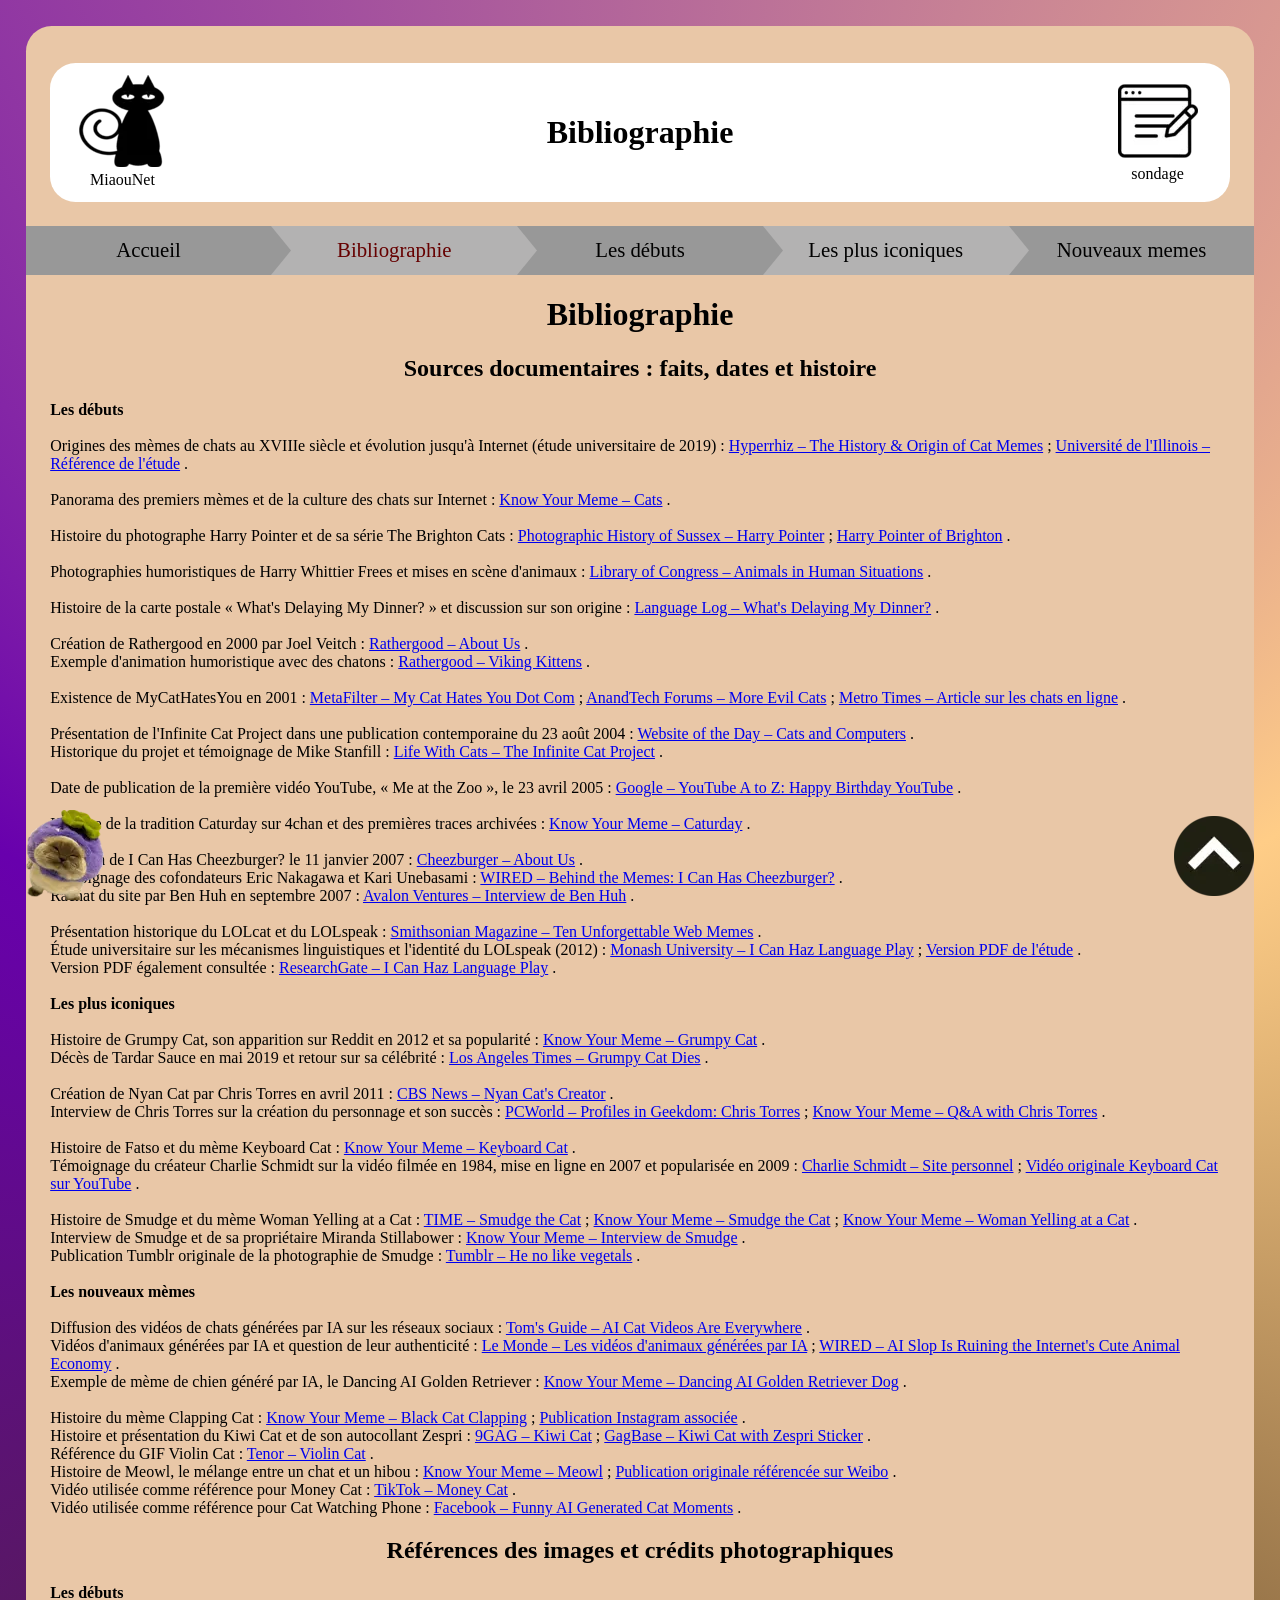
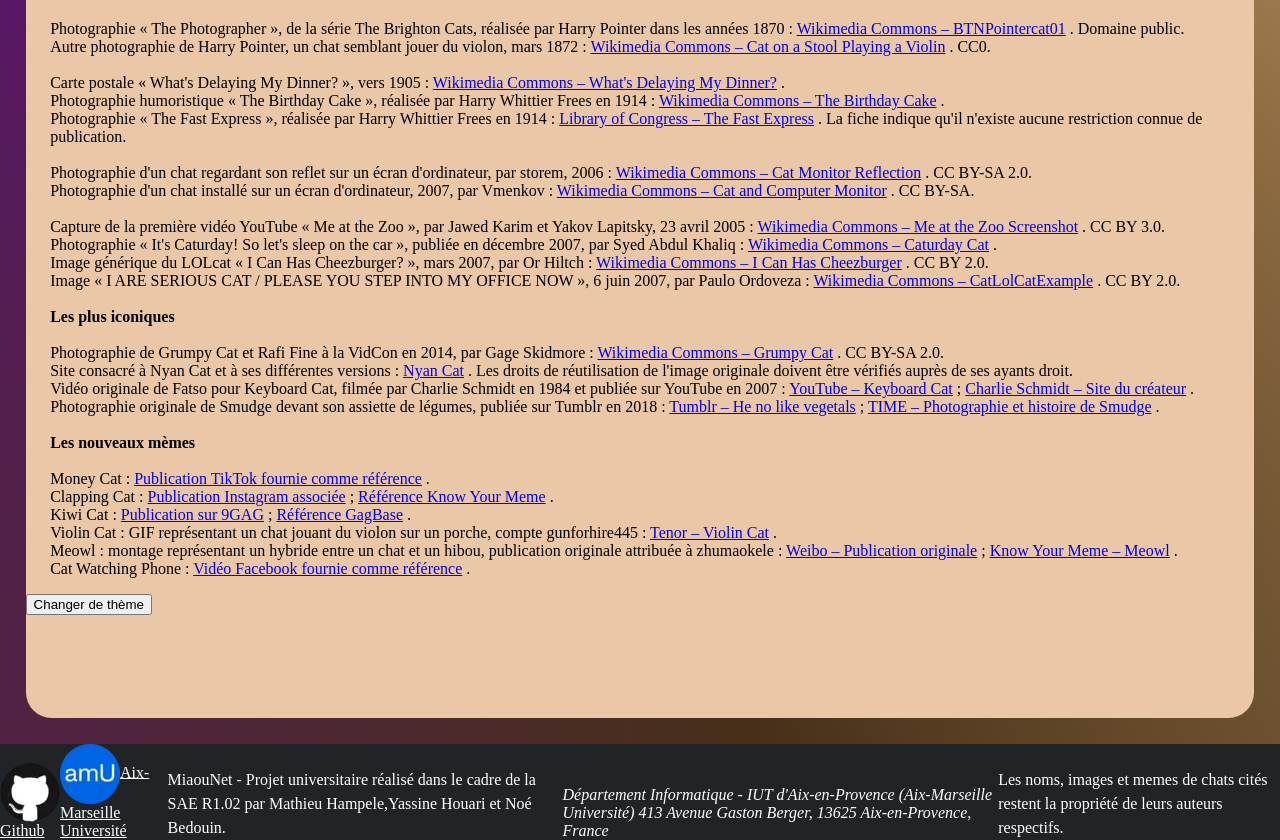
==== commit 60f703f8: "final version added phones pictures, css minification,comments, and some more" ====
--- a/bibliography.html
+++ b/bibliography.html
@@ -8,7 +8,7 @@
 		<meta property="og:url" content="https://mtmods.alwaysdata.net/bibliography.html">
 		<meta property="og:type" content="website">
 		<meta property="og:title" content="Bibliographie - MiaouNet">
-		<meta property="og:description" content="Liens et sources utilisez le site.">
+		<meta property="og:description" content="Liens et sources utilisées le site.">
 		<meta property="og:image" content="https://mtmods.alwaysdata.net/assets/pusheen.webp">
 		<meta property="og:image:width" content="97">
 		<meta property="og:image:height" content="60">
@@ -17,7 +17,7 @@
 		<meta property="twitter:domain" content="mtmods.alwaysdata.net">
 		<meta property="twitter:url" content="https://mtmods.alwaysdata.net/bibliography.html">
 		<meta name="twitter:title" content="Bibliographie - MiaouNet">
-		<meta name="twitter:description" content="Liens et sources utilisez le site.">
+		<meta name="twitter:description" content="Liens et sources utilisées le site.">
 		<meta name="twitter:image" content="https://mtmods.alwaysdata.net/assets/pusheen.webp">
 		<link rel="apple-touch-icon" sizes="180x180" href="assets/apple-touch-icon.webp">
 		<link rel="icon" href="assets/favicon.ico" sizes="48x48">
@@ -25,129 +25,346 @@
 		<link rel="icon" type="image/webp" sizes="16x16" href="assets/favicon-16x16.webp">
 		<link rel="manifest" href="site.webmanifest">
 		<link rel="canonical" href="https://mtmods.alwaysdata.net/bibliography.html">
-		<link id="pagestyle" rel="stylesheet" href="style/style.css">
-		<script src="scripts/script.js"></script>
-		<title>Bibliographie - MiaouNet</title>
-		<!-- Balisage JSON-LD généré par l'outil d'aide au balisage de données structurées de Google -->
-		<script type="application/ld+json">
-			{
-				  "@context": "http://schema.org",  "@type": "LocalBusiness",  "name": "MiaouNet",  "address": {
-					"@type": "PostalAddress","streetAddress": "413 Avenue Gaston Berger","addressLocality": "Aix-en-Provence","addressCountry": "France","postalCode": "13625"  
-				}
-				,  "url": "https://www.univ-amu.fr/"
-			}
-		</script>
-	</head>
-	<body class="page-bibliography">
-		<main>
-			<header>
-				<a class="head" href="index.html"><img src="assets/cat_icon.webp" alt="Logo MiaouNet, un chat noir"> MiaouNet </a>
-				<h1>Bibliographie</h1>
-				<a class="head" href="poll.html"><img src="assets/poll.webp" alt="Icône de sondage">sondage</a>
-			</header>
-			<nav>
-				<ul>
-					<li class="home">
-						<a href="index.html">Accueil</a>
-						<img src="assets/triangle2.svg" alt="">
-					</li>
-					<li class="bibliography red">
-						<a href="bibliography.html">Bibliographie</a>
-						<img src="assets/triangle.svg" alt="">
-					</li>
-					<li class="start">
-						<a href="start.html">Les débuts</a>
-						<img src="assets/triangle2.svg" alt="">
-					</li>
-					<li class="iconics">
-						<a href="iconics.html">Les plus iconiques</a>
-						<img src="assets/triangle.svg" alt="">
-					</li>
-					<li class="newmemes"><a href="newmemes.html">Nouveaux memes</a></li>
-				</ul>
-			</nav>
-			<h1>Bibliographie</h1>
-			<h2>Sources documentaires : faits, dates et histoire</h2>
-			<p>
-				<strong>Les débuts</strong><br><br>
-				Origines des mèmes de chats au XVIIIe siècle et évolution jusqu'à Internet (étude universitaire de 2019) : <a href="https://hyperrhiz.io/hyperrhiz21/miscellany/7-cat-memes.html">Hyperrhiz – The History & Origin of Cat Memes</a> ; <a href="https://experts.illinois.edu/en/publications/the-history-amp-origin-of-cat-memes-from-the-18th-century-to-lolc/">Université de l'Illinois – Référence de l'étude</a>.<br><br>
-				Panorama des premiers mèmes et de la culture des chats sur Internet : <a href="https://knowyourmeme.com/memes/subcultures/cats">Know Your Meme – Cats</a>.<br><br>
-				Histoire du photographe Harry Pointer et de sa série The Brighton Cats : <a href="https://photohistory-sussex.co.uk/BTNPointerCats.htm">Photographic History of Sussex – Harry Pointer</a> ; <a href="https://photohistory-sussex.co.uk/BTNPointerHenry01.htm">Harry Pointer of Brighton</a>.<br><br>
-				Photographies humoristiques de Harry Whittier Frees et mises en scène d'animaux : <a href="https://blogs.loc.gov/picturethis/2025/08/animals-in-human-situations/">Library of Congress – Animals in Human Situations</a>.<br><br>
-				Histoire de la carte postale « What's Delaying My Dinner? » et discussion sur son origine : <a href="https://languagelog.ldc.upenn.edu/nll/?p=1652">Language Log – What's Delaying My Dinner?</a>.<br><br>
-				Création de Rathergood en 2000 par Joel Veitch : <a href="https://rathergood.com/about-us/">Rathergood – About Us</a>.<br>
-				Exemple d'animation humoristique avec des chatons : <a href="https://rathergood.com/2016/04/05/viking-kittens/">Rathergood – Viking Kittens</a>.<br><br>
-				Existence de MyCatHatesYou en 2001 : <a href="https://www.metafilter.com/8831/My-Cat-Hates-You-Dot-Com">MetaFilter – My Cat Hates You Dot Com</a> ; <a href="https://forums.anandtech.com/threads/more-evil-cats.883585/post-5296672">AnandTech Forums – More Evil Cats</a> ; <a href="https://www.metrotimes.com/news/backslash-2183699/">Metro Times – Article sur les chats en ligne</a>.<br><br>
-				Présentation de l'Infinite Cat Project dans une publication contemporaine du 23 août 2004 : <a href="https://websiteotd.wordpress.com/2004/08/23/cats-and-computers/">Website of the Day – Cats and Computers</a>.<br>
-				Historique du projet et témoignage de Mike Stanfill : <a href="https://www.lifewithcats.tv/the-infinite-cat-project/">Life With Cats – The Infinite Cat Project</a>.<br><br>
-				Date de publication de la première vidéo YouTube, « Me at the Zoo », le 23 avril 2005 : <a href="https://blog.google/products-and-platforms/products/youtube/youtube-to-z-happybirthdayyoutube/">Google – YouTube A to Z: Happy Birthday YouTube</a>.<br><br>
-				Histoire de la tradition Caturday sur 4chan et des premières traces archivées : <a href="https://knowyourmeme.com/memes/caturday">Know Your Meme – Caturday</a>.<br><br>
-				Création de I Can Has Cheezburger? le 11 janvier 2007 : <a href="https://cheezburger.com/about-us">Cheezburger – About Us</a>.<br>
-				Témoignage des cofondateurs Eric Nakagawa et Kari Unebasami : <a href="https://www.wired.com/2008/04/behind-the-me-3/">WIRED – Behind the Memes: I Can Has Cheezburger?</a>.<br>
-				Rachat du site par Ben Huh en septembre 2007 : <a href="https://www.avalon-ventures.com/news/ben-huh-interview-meet-cat-philosopher-behind-can-cheezburger">Avalon Ventures – Interview de Ben Huh</a>.<br><br>
-				Présentation historique du LOLcat et du LOLspeak : <a href="https://www.smithsonianmag.com/arts-culture/ten-unforgettable-web-memes-2032340/">Smithsonian Magazine – Ten Unforgettable Web Memes</a>.<br>
-				Étude universitaire sur les mécanismes linguistiques et l'identité du LOLspeak (2012) : <a href="https://research.monash.edu/en/publications/i-can-haz-language-play-the-construction-of-language-and-identity/">Monash University – I Can Haz Language Play</a> ; <a href="https://research.monash.edu/files/398504875/Gawne_VaughanICanHaz2012.pdf">Version PDF de l'étude</a>.<br>
-				Version PDF également consultée : <a href="https://www.researchgate.net/profile/Jill_Vaughan/publication/323620982_I_can_haz_language_play_The_construction_of_language_and_identity_in_LOLspeak/links/5aa089e8aca272d448b178b6/I-can-haz-language-play-The-construction-of-language-and-identity-in-LOLspeak.pdf">ResearchGate – I Can Haz Language Play</a>.<br><br>
-				<strong>Les plus iconiques</strong><br><br>
-				Histoire de Grumpy Cat, son apparition sur Reddit en 2012 et sa popularité : <a href="https://knowyourmeme.com/memes/grumpy-cat">Know Your Meme – Grumpy Cat</a>.<br>
-				Décès de Tardar Sauce en mai 2019 et retour sur sa célébrité : <a href="https://www.latimes.com/local/obituaries/la-me-grumpy-cat-dead-20190517-story.html">Los Angeles Times – Grumpy Cat Dies</a>.<br><br>
-				Création de Nyan Cat par Chris Torres en avril 2011 : <a href="https://www.cbsnews.com/news/nyan-cats-creator-talks-to-bnet-about-marketing-merchandising-and-pirates/">CBS News – Nyan Cat's Creator</a>.<br>
-				Interview de Chris Torres sur la création du personnage et son succès : <a href="https://www.pcworld.com/article/474183/profiles_in_geekdom_chris_torres_creator_of_nyan_cat.html">PCWorld – Profiles in Geekdom: Chris Torres</a> ; <a href="https://knowyourmeme.com/editorials/interviews/qa-with-chris-torres-the-creator-of-nyan-cat">Know Your Meme – Q&A with Chris Torres</a>.<br><br>
-				Histoire de Fatso et du mème Keyboard Cat : <a href="https://knowyourmeme.com/memes/keyboard-cat">Know Your Meme – Keyboard Cat</a>.<br>
-				Témoignage du créateur Charlie Schmidt sur la vidéo filmée en 1984, mise en ligne en 2007 et popularisée en 2009 : <a href="https://www.charlieschmidt.com/">Charlie Schmidt – Site personnel</a> ; <a href="https://www.youtube.com/watch?v=J---aiyznGQ">Vidéo originale Keyboard Cat sur YouTube</a>.<br><br>
-				Histoire de Smudge et du mème Woman Yelling at a Cat : <a href="https://time.com/5762380/woman-yelling-at-cat-meme/">TIME – Smudge the Cat</a> ; <a href="https://knowyourmeme.com/memes/smudge-the-cat">Know Your Meme – Smudge the Cat</a> ; <a href="https://knowyourmeme.com/memes/woman-yelling-at-a-cat">Know Your Meme – Woman Yelling at a Cat</a>.<br>
-				Interview de Smudge et de sa propriétaire Miranda Stillabower : <a href="https://knowyourmeme.com/editorials/interviews/smudge-the-cat-and-his-owner-give-us-the-full-scoop-on-how-he-became-an-internet-star-and-the-woman-yelling-at-cat-meme">Know Your Meme – Interview de Smudge</a>.<br>
-				Publication Tumblr originale de la photographie de Smudge : <a href="https://deadbeforedeath.tumblr.com/post/175034192749/he-no-like-vegetals">Tumblr – He no like vegetals</a>.<br><br>
-				<strong>Les nouveaux mèmes</strong><br><br>
-				Diffusion des vidéos de chats générées par IA sur les réseaux sociaux : <a href="https://www.tomsguide.com/ai/ai-image-video/ai-cat-videos-are-suddenly-everywhere-heres-why-the-internet-cant-stop-watching">Tom's Guide – AI Cat Videos Are Everywhere</a>.<br>
-				Vidéos d'animaux générées par IA et question de leur authenticité : <a href="https://www.lemonde.fr/pixels/article/2026/08/08/si-en-plus-on-nous-enleve-nos-animaux-mignons-on-se-sent-trahis-ce-que-les-videos-d-animaux-generees-par-ia-disent-de-nous-et-d-internet_6740822_4408996.html">Le Monde – Les vidéos d'animaux générées par IA</a> ; <a href="https://www.wired.com/story/ai-slop-is-ruining-the-internets-cute-animal-economy/">WIRED – AI Slop Is Ruining the Internet's Cute Animal Economy</a>.<br>
-				Exemple de mème de chien généré par IA, le Dancing AI Golden Retriever : <a href="https://knowyourmeme.com/memes/dancing-ai-golden-retriever-dog">Know Your Meme – Dancing AI Golden Retriever Dog</a>.<br><br>
-				Histoire du mème Clapping Cat : <a href="https://knowyourmeme.com/memes/black-cat-clapping">Know Your Meme – Black Cat Clapping</a> ; <a href="https://www.instagram.com/reel/DdtWc0qIbdH/">Publication Instagram associée</a>.<br>
-				Histoire et présentation du Kiwi Cat et de son autocollant Zespri : <a href="https://9gag.com/gag/aQzKr28">9GAG – Kiwi Cat</a> ; <a href="https://gagbase.com/memes/kiwi-cat-zespri-sticker-ai-meme/">GagBase – Kiwi Cat with Zespri Sticker</a>.<br>
-				Référence du GIF Violin Cat : <a href="https://tenor.com/view/violin-cat-gif-6105643883738920117">Tenor – Violin Cat</a>.<br>
-				Histoire de Meowl, le mélange entre un chat et un hibou : <a href="https://knowyourmeme.com/memes/meowl">Know Your Meme – Meowl</a> ; <a href="https://weibo.com/1505044005/zuePUyE2D">Publication originale référencée sur Weibo</a>.<br>
-				Vidéo utilisée comme référence pour Money Cat : <a href="https://www.tiktok.com/@mgmaixqkygj/video/7699518357124533512">TikTok – Money Cat</a>.<br>
-				Vidéo utilisée comme référence pour Cat Watching Phone : <a href="https://www.facebook.com/61555666137913/videos/funny-ai-generated-cat-moments-that-will-make-you-laugh/1455115762982958/">Facebook – Funny AI Generated Cat Moments</a>.
-			</p>
-			<h2>Références des images et crédits photographiques</h2>
-			<p>
-				<strong>Les débuts</strong><br><br>
-				Photographie « The Photographer », de la série The Brighton Cats, réalisée par Harry Pointer dans les années 1870 : <a href="https://commons.wikimedia.org/wiki/File:BTNPointercat01.jpg">Wikimedia Commons – BTNPointercat01</a>. Domaine public.<br>
-				Autre photographie de Harry Pointer, un chat semblant jouer du violon, mars 1872 : <a href="https://commons.wikimedia.org/wiki/File:Cat_on_a_stool_%22playing%22_a_violin.jpg">Wikimedia Commons – Cat on a Stool Playing a Violin</a>. CC0.<br><br>
-				Carte postale « What's Delaying My Dinner? », vers 1905 : <a href="https://commons.wikimedia.org/wiki/File:Harry_Whittier_Frees_-_What%27s_Delaying_My_Dinner.jpg">Wikimedia Commons – What's Delaying My Dinner?</a>.<br>
-				Photographie humoristique « The Birthday Cake », réalisée par Harry Whittier Frees en 1914 : <a href="https://commons.wikimedia.org/wiki/File:The_birthday_cake.jpg">Wikimedia Commons – The Birthday Cake</a>.<br>
-				Photographie « The Fast Express », réalisée par Harry Whittier Frees en 1914 : <a href="https://www.loc.gov/item/2013648289/">Library of Congress – The Fast Express</a>. La fiche indique qu'il n'existe aucune restriction connue de publication.<br><br>
-				Photographie d'un chat regardant son reflet sur un écran d'ordinateur, par storem, 2006 : <a href="https://commons.wikimedia.org/wiki/File:Cat_monitor_reflection.jpg">Wikimedia Commons – Cat Monitor Reflection</a>. CC BY-SA 2.0.<br>
-				Photographie d'un chat installé sur un écran d'ordinateur, 2007, par Vmenkov : <a href="https://commons.wikimedia.org/wiki/File:Cat-and-computer-monitor-3388.jpg">Wikimedia Commons – Cat and Computer Monitor</a>. CC BY-SA.<br><br>
-				Capture de la première vidéo YouTube « Me at the Zoo », par Jawed Karim et Yakov Lapitsky, 23 avril 2005 : <a href="https://commons.wikimedia.org/wiki/File:Me_at_the_zoo_(screenshot).png">Wikimedia Commons – Me at the Zoo Screenshot</a>. CC BY 3.0.<br>
-				Photographie « It's Caturday! So let's sleep on the car », publiée en décembre 2007, par Syed Abdul Khaliq : <a href="https://commons.wikimedia.org/wiki/File:Its_Caturday!_So_lets_sleep_on_the_car_(2498080865).jpg">Wikimedia Commons – Caturday Cat</a>.<br>
-				Image générique du LOLcat « I Can Has Cheezburger? », mars 2007, par Or Hiltch : <a href="https://commons.wikimedia.org/wiki/File:I_can_has_cheezburger.jpg">Wikimedia Commons – I Can Has Cheezburger</a>. CC BY 2.0.<br>
-				Image « I ARE SERIOUS CAT / PLEASE YOU STEP INTO MY OFFICE NOW », 6 juin 2007, par Paulo Ordoveza : <a href="https://commons.wikimedia.org/wiki/File:CatLolCatExample.jpg">Wikimedia Commons – CatLolCatExample</a>. CC BY 2.0.<br><br>
-				<strong>Les plus iconiques</strong><br><br>
-				Photographie de Grumpy Cat et Rafi Fine à la VidCon en 2014, par Gage Skidmore : <a href="https://commons.wikimedia.org/wiki/File:Grumpy_Cat_(14556024763)_(cropped).jpg">Wikimedia Commons – Grumpy Cat</a>. CC BY-SA 2.0.<br>
-				Site consacré à Nyan Cat et à ses différentes versions : <a href="https://www.nyan.cat/">Nyan Cat</a>. Les droits de réutilisation de l'image originale doivent être vérifiés auprès de ses ayants droit.<br>
-				Vidéo originale de Fatso pour Keyboard Cat, filmée par Charlie Schmidt en 1984 et publiée sur YouTube en 2007 : <a href="https://www.youtube.com/watch?v=J---aiyznGQ">YouTube – Keyboard Cat</a> ; <a href="https://www.charlieschmidt.com/">Charlie Schmidt – Site du créateur</a>.<br>
-				Photographie originale de Smudge devant son assiette de légumes, publiée sur Tumblr en 2018 : <a href="https://deadbeforedeath.tumblr.com/post/175034192749/he-no-like-vegetals">Tumblr – He no like vegetals</a> ; <a href="https://time.com/5762380/woman-yelling-at-cat-meme/">TIME – Photographie et histoire de Smudge</a>.<br><br>
-				<strong>Les nouveaux mèmes</strong><br><br>
-				Money Cat : <a href="https://www.tiktok.com/@mgmaixqkygj/video/7699518357124533512">Publication TikTok fournie comme référence</a>.<br>
-				Clapping Cat : <a href="https://www.instagram.com/reel/DdtWc0qIbdH/">Publication Instagram associée</a> ; <a href="https://knowyourmeme.com/memes/black-cat-clapping">Référence Know Your Meme</a>.<br>
-				Kiwi Cat : <a href="https://9gag.com/gag/aQzKr28">Publication sur 9GAG</a> ; <a href="https://gagbase.com/memes/kiwi-cat-zespri-sticker-ai-meme/">Référence GagBase</a>.<br>
-				Violin Cat : GIF représentant un chat jouant du violon sur un porche, compte gunforhire445 : <a href="https://tenor.com/view/violin-cat-gif-6105643883738920117">Tenor – Violin Cat</a>.<br>
-				Meowl : montage représentant un hybride entre un chat et un hibou, publication originale attribuée à zhumaokele : <a href="https://weibo.com/1505044005/zuePUyE2D">Weibo – Publication originale</a> ; <a href="https://knowyourmeme.com/memes/meowl">Know Your Meme – Meowl</a>.<br>
-				Cat Watching Phone : <a href="https://www.facebook.com/61555666137913/videos/funny-ai-generated-cat-moments-that-will-make-you-laugh/1455115762982958/">Vidéo Facebook fournie comme référence</a>.
-			</p>
-			<button type="button" onclick="changeTheme()">Changer de thème</button>
-			<aside class="fix">
-				<img src="assets/xiaoji.webp" alt="image de chat">
-				<a href="#top"><img src="assets/uparrow.webp" alt="Retour en haut de la page"></a>
-			</aside>
-		</main>
-		<footer>
+		<!-- l'id "pagestyle" sert au script pour changer de feuille de style (thème) --><link id="pagestyle" rel="stylesheet" href="style/style.css"><script src="scripts/script.js"></script><title>Bibliographie - MiaouNet</title><!-- Balisage JSON-LD généré par l'outil d'aide au balisage de données structurées de Google --><script type="application/ld+json">            {                  "@context": "http://schema.org",  "@type": "LocalBusiness",  "name": "MiaouNet",  "address": {                    "@type": "PostalAddress","streetAddress": "413 Avenue Gaston Berger","addressLocality": "Aix-en-Provence","addressCountry": "France","postalCode": "13625"                  }                ,  "url": "https://www.univ-amu.fr/"            }        </script></head><body class="page-bibliography"><main><header><a class="head" href="index.html"><img src="assets/cat_icon.webp" alt="Logo MiaouNet, un chat noir"> MiaouNet </a><h1>Bibliographie</h1><a class="head" href="poll.html"><img src="assets/poll.webp" alt="Icône de sondage">sondage</a></header><!-- menu : la page où on se trouve a la classe "red" pour qu'elle soit en rouge -->
+		<nav>
+			<ul>
+				<li class="home">
+					<a href="index.html">Accueil</a>
+					<img src="assets/triangle2.svg" alt="">
+				</li>
+				<li class="bibliography red">
+					<a href="bibliography.html">Bibliographie</a>
+					<img src="assets/triangle.svg" alt="">
+				</li>
+				<li class="start">
+					<a href="start.html">Les débuts</a>
+					<img src="assets/triangle2.svg" alt="">
+				</li>
+				<li class="iconics">
+					<a href="iconics.html">Les plus iconiques</a>
+					<img src="assets/triangle.svg" alt="">
+				</li>
+				<li class="newmemes"><a href="newmemes.html">Nouveaux memes</a></li>
+			</ul>
+		</nav>
+		<h1>Bibliographie</h1>
+		<h2>Sources documentaires : faits, dates et histoire</h2>
+		<p>
+			<strong>Les débuts</strong>
+			<br>
+			<br>
+			Origines des mèmes de chats au XVIIIe siècle et évolution jusqu'à Internet (étude universitaire de 2019) : 
+			<a href="https://hyperrhiz.io/hyperrhiz21/miscellany/7-cat-memes.html">Hyperrhiz – The History & Origin of Cat Memes</a>
+			 ; 
+			<a href="https://experts.illinois.edu/en/publications/the-history-amp-origin-of-cat-memes-from-the-18th-century-to-lolc/">Université de l'Illinois – Référence de l'étude</a>
+			.
+			<br>
+			<br>
+			Panorama des premiers mèmes et de la culture des chats sur Internet : 
+			<a href="https://knowyourmeme.com/memes/subcultures/cats">Know Your Meme – Cats</a>
+			.
+			<br>
+			<br>
+			Histoire du photographe Harry Pointer et de sa série The Brighton Cats : 
+			<a href="https://photohistory-sussex.co.uk/BTNPointerCats.htm">Photographic History of Sussex – Harry Pointer</a>
+			 ; 
+			<a href="https://photohistory-sussex.co.uk/BTNPointerHenry01.htm">Harry Pointer of Brighton</a>
+			.
+			<br>
+			<br>
+			Photographies humoristiques de Harry Whittier Frees et mises en scène d'animaux : 
+			<a href="https://blogs.loc.gov/picturethis/2025/08/animals-in-human-situations/">Library of Congress – Animals in Human Situations</a>
+			.
+			<br>
+			<br>
+			Histoire de la carte postale « What's Delaying My Dinner? » et discussion sur son origine : 
+			<a href="https://languagelog.ldc.upenn.edu/nll/?p=1652">Language Log – What's Delaying My Dinner?</a>
+			.
+			<br>
+			<br>
+			Création de Rathergood en 2000 par Joel Veitch : 
+			<a href="https://rathergood.com/about-us/">Rathergood – About Us</a>
+			.
+			<br>
+			Exemple d'animation humoristique avec des chatons : 
+			<a href="https://rathergood.com/2016/04/05/viking-kittens/">Rathergood – Viking Kittens</a>
+			.
+			<br>
+			<br>
+			Existence de MyCatHatesYou en 2001 : 
+			<a href="https://www.metafilter.com/8831/My-Cat-Hates-You-Dot-Com">MetaFilter – My Cat Hates You Dot Com</a>
+			 ; 
+			<a href="https://forums.anandtech.com/threads/more-evil-cats.883585/post-5296672">AnandTech Forums – More Evil Cats</a>
+			 ; 
+			<a href="https://www.metrotimes.com/news/backslash-2183699/">Metro Times – Article sur les chats en ligne</a>
+			.
+			<br>
+			<br>
+			Présentation de l'Infinite Cat Project dans une publication contemporaine du 23 août 2004 : 
+			<a href="https://websiteotd.wordpress.com/2004/08/23/cats-and-computers/">Website of the Day – Cats and Computers</a>
+			.
+			<br>
+			Historique du projet et témoignage de Mike Stanfill : 
+			<a href="https://www.lifewithcats.tv/the-infinite-cat-project/">Life With Cats – The Infinite Cat Project</a>
+			.
+			<br>
+			<br>
+			Date de publication de la première vidéo YouTube, « Me at the Zoo », le 23 avril 2005 : 
+			<a href="https://blog.google/products-and-platforms/products/youtube/youtube-to-z-happybirthdayyoutube/">Google – YouTube A to Z: Happy Birthday YouTube</a>
+			.
+			<br>
+			<br>
+			Histoire de la tradition Caturday sur 4chan et des premières traces archivées : 
+			<a href="https://knowyourmeme.com/memes/caturday">Know Your Meme – Caturday</a>
+			.
+			<br>
+			<br>
+			Création de I Can Has Cheezburger? le 11 janvier 2007 : 
+			<a href="https://cheezburger.com/about-us">Cheezburger – About Us</a>
+			.
+			<br>
+			Témoignage des cofondateurs Eric Nakagawa et Kari Unebasami : 
+			<a href="https://www.wired.com/2008/04/behind-the-me-3/">WIRED – Behind the Memes: I Can Has Cheezburger?</a>
+			.
+			<br>
+			Rachat du site par Ben Huh en septembre 2007 : 
+			<a href="https://www.avalon-ventures.com/news/ben-huh-interview-meet-cat-philosopher-behind-can-cheezburger">Avalon Ventures – Interview de Ben Huh</a>
+			.
+			<br>
+			<br>
+			Présentation historique du LOLcat et du LOLspeak : 
+			<a href="https://www.smithsonianmag.com/arts-culture/ten-unforgettable-web-memes-2032340/">Smithsonian Magazine – Ten Unforgettable Web Memes</a>
+			.
+			<br>
+			Étude universitaire sur les mécanismes linguistiques et l'identité du LOLspeak (2012) : 
+			<a href="https://research.monash.edu/en/publications/i-can-haz-language-play-the-construction-of-language-and-identity/">Monash University – I Can Haz Language Play</a>
+			 ; 
+			<a href="https://research.monash.edu/files/398504875/Gawne_VaughanICanHaz2012.pdf">Version PDF de l'étude</a>
+			.
+			<br>
+			Version PDF également consultée : 
+			<a href="https://www.researchgate.net/profile/Jill_Vaughan/publication/323620982_I_can_haz_language_play_The_construction_of_language_and_identity_in_LOLspeak/links/5aa089e8aca272d448b178b6/I-can-haz-language-play-The-construction-of-language-and-identity-in-LOLspeak.pdf">ResearchGate – I Can Haz Language Play</a>
+			.
+			<br>
+			<br>
+			<strong>Les plus iconiques</strong>
+			<br>
+			<br>
+			Histoire de Grumpy Cat, son apparition sur Reddit en 2012 et sa popularité : 
+			<a href="https://knowyourmeme.com/memes/grumpy-cat">Know Your Meme – Grumpy Cat</a>
+			.
+			<br>
+			Décès de Tardar Sauce en mai 2019 et retour sur sa célébrité : 
+			<a href="https://www.latimes.com/local/obituaries/la-me-grumpy-cat-dead-20190517-story.html">Los Angeles Times – Grumpy Cat Dies</a>
+			.
+			<br>
+			<br>
+			Création de Nyan Cat par Chris Torres en avril 2011 : 
+			<a href="https://www.cbsnews.com/news/nyan-cats-creator-talks-to-bnet-about-marketing-merchandising-and-pirates/">CBS News – Nyan Cat's Creator</a>
+			.
+			<br>
+			Interview de Chris Torres sur la création du personnage et son succès : 
+			<a href="https://www.pcworld.com/article/474183/profiles_in_geekdom_chris_torres_creator_of_nyan_cat.html">PCWorld – Profiles in Geekdom: Chris Torres</a>
+			 ; 
+			<a href="https://knowyourmeme.com/editorials/interviews/qa-with-chris-torres-the-creator-of-nyan-cat">Know Your Meme – Q&A with Chris Torres</a>
+			.
+			<br>
+			<br>
+			Histoire de Fatso et du mème Keyboard Cat : 
+			<a href="https://knowyourmeme.com/memes/keyboard-cat">Know Your Meme – Keyboard Cat</a>
+			.
+			<br>
+			Témoignage du créateur Charlie Schmidt sur la vidéo filmée en 1984, mise en ligne en 2007 et popularisée en 2009 : 
+			<a href="https://www.charlieschmidt.com/">Charlie Schmidt – Site personnel</a>
+			 ; 
+			<a href="https://www.youtube.com/watch?v=J---aiyznGQ">Vidéo originale Keyboard Cat sur YouTube</a>
+			.
+			<br>
+			<br>
+			Histoire de Smudge et du mème Woman Yelling at a Cat : 
+			<a href="https://time.com/5762380/woman-yelling-at-cat-meme/">TIME – Smudge the Cat</a>
+			 ; 
+			<a href="https://knowyourmeme.com/memes/smudge-the-cat">Know Your Meme – Smudge the Cat</a>
+			 ; 
+			<a href="https://knowyourmeme.com/memes/woman-yelling-at-a-cat">Know Your Meme – Woman Yelling at a Cat</a>
+			.
+			<br>
+			Interview de Smudge et de sa propriétaire Miranda Stillabower : 
+			<a href="https://knowyourmeme.com/editorials/interviews/smudge-the-cat-and-his-owner-give-us-the-full-scoop-on-how-he-became-an-internet-star-and-the-woman-yelling-at-cat-meme">Know Your Meme – Interview de Smudge</a>
+			.
+			<br>
+			Publication Tumblr originale de la photographie de Smudge : 
+			<a href="https://deadbeforedeath.tumblr.com/post/175034192749/he-no-like-vegetals">Tumblr – He no like vegetals</a>
+			.
+			<br>
+			<br>
+			<strong>Les nouveaux mèmes</strong>
+			<br>
+			<br>
+			Diffusion des vidéos de chats générées par IA sur les réseaux sociaux : 
+			<a href="https://www.tomsguide.com/ai/ai-image-video/ai-cat-videos-are-suddenly-everywhere-heres-why-the-internet-cant-stop-watching">Tom's Guide – AI Cat Videos Are Everywhere</a>
+			.
+			<br>
+			Vidéos d'animaux générées par IA et question de leur authenticité : 
+			<a href="https://www.lemonde.fr/pixels/article/2026/08/08/si-en-plus-on-nous-enleve-nos-animaux-mignons-on-se-sent-trahis-ce-que-les-videos-d-animaux-generees-par-ia-disent-de-nous-et-d-internet_6740822_4408996.html">Le Monde – Les vidéos d'animaux générées par IA</a>
+			 ; 
+			<a href="https://www.wired.com/story/ai-slop-is-ruining-the-internets-cute-animal-economy/">WIRED – AI Slop Is Ruining the Internet's Cute Animal Economy</a>
+			.
+			<br>
+			Exemple de mème de chien généré par IA, le Dancing AI Golden Retriever : 
+			<a href="https://knowyourmeme.com/memes/dancing-ai-golden-retriever-dog">Know Your Meme – Dancing AI Golden Retriever Dog</a>
+			.
+			<br>
+			<br>
+			Histoire du mème Clapping Cat : 
+			<a href="https://knowyourmeme.com/memes/black-cat-clapping">Know Your Meme – Black Cat Clapping</a>
+			 ; 
+			<a href="https://www.instagram.com/reel/DdtWc0qIbdH/">Publication Instagram associée</a>
+			.
+			<br>
+			Histoire et présentation du Kiwi Cat et de son autocollant Zespri : 
+			<a href="https://9gag.com/gag/aQzKr28">9GAG – Kiwi Cat</a>
+			 ; 
+			<a href="https://gagbase.com/memes/kiwi-cat-zespri-sticker-ai-meme/">GagBase – Kiwi Cat with Zespri Sticker</a>
+			.
+			<br>
+			Référence du GIF Violin Cat : 
+			<a href="https://tenor.com/view/violin-cat-gif-6105643883738920117">Tenor – Violin Cat</a>
+			.
+			<br>
+			Histoire de Meowl, le mélange entre un chat et un hibou : 
+			<a href="https://knowyourmeme.com/memes/meowl">Know Your Meme – Meowl</a>
+			 ; 
+			<a href="https://weibo.com/1505044005/zuePUyE2D">Publication originale référencée sur Weibo</a>
+			.
+			<br>
+			Vidéo utilisée comme référence pour Money Cat : 
+			<a href="https://www.tiktok.com/@mgmaixqkygj/video/7699518357124533512">TikTok – Money Cat</a>
+			.
+			<br>
+			Vidéo utilisée comme référence pour Cat Watching Phone : 
+			<a href="https://www.facebook.com/61555666137913/videos/funny-ai-generated-cat-moments-that-will-make-you-laugh/1455115762982958/">Facebook – Funny AI Generated Cat Moments</a>
+			.
+		</p>
+		<h2>Références des images et crédits photographiques</h2>
+		<p>
+			<strong>Les débuts</strong>
+			<br>
+			<br>
+			Photographie « The Photographer », de la série The Brighton Cats, réalisée par Harry Pointer dans les années 1870 : 
+			<a href="https://commons.wikimedia.org/wiki/File:BTNPointercat01.jpg">Wikimedia Commons – BTNPointercat01</a>
+			. Domaine public.
+			<br>
+			Autre photographie de Harry Pointer, un chat semblant jouer du violon, mars 1872 : 
+			<a href="https://commons.wikimedia.org/wiki/File:Cat_on_a_stool_%22playing%22_a_violin.jpg">Wikimedia Commons – Cat on a Stool Playing a Violin</a>
+			. CC0.
+			<br>
+			<br>
+			Carte postale « What's Delaying My Dinner? », vers 1905 : 
+			<a href="https://commons.wikimedia.org/wiki/File:Harry_Whittier_Frees_-_What%27s_Delaying_My_Dinner.jpg">Wikimedia Commons – What's Delaying My Dinner?</a>
+			.
+			<br>
+			Photographie humoristique « The Birthday Cake », réalisée par Harry Whittier Frees en 1914 : 
+			<a href="https://commons.wikimedia.org/wiki/File:The_birthday_cake.jpg">Wikimedia Commons – The Birthday Cake</a>
+			.
+			<br>
+			Photographie « The Fast Express », réalisée par Harry Whittier Frees en 1914 : 
+			<a href="https://www.loc.gov/item/2013648289/">Library of Congress – The Fast Express</a>
+			. La fiche indique qu'il n'existe aucune restriction connue de publication.
+			<br>
+			<br>
+			Photographie d'un chat regardant son reflet sur un écran d'ordinateur, par storem, 2006 : 
+			<a href="https://commons.wikimedia.org/wiki/File:Cat_monitor_reflection.jpg">Wikimedia Commons – Cat Monitor Reflection</a>
+			. CC BY-SA 2.0.
+			<br>
+			Photographie d'un chat installé sur un écran d'ordinateur, 2007, par Vmenkov : 
+			<a href="https://commons.wikimedia.org/wiki/File:Cat-and-computer-monitor-3388.jpg">Wikimedia Commons – Cat and Computer Monitor</a>
+			. CC BY-SA.
+			<br>
+			<br>
+			Capture de la première vidéo YouTube « Me at the Zoo », par Jawed Karim et Yakov Lapitsky, 23 avril 2005 : 
+			<a href="https://commons.wikimedia.org/wiki/File:Me_at_the_zoo_(screenshot).png">Wikimedia Commons – Me at the Zoo Screenshot</a>
+			. CC BY 3.0.
+			<br>
+			Photographie « It's Caturday! So let's sleep on the car », publiée en décembre 2007, par Syed Abdul Khaliq : 
+			<a href="https://commons.wikimedia.org/wiki/File:Its_Caturday!_So_lets_sleep_on_the_car_(2498080865).jpg">Wikimedia Commons – Caturday Cat</a>
+			.
+			<br>
+			Image générique du LOLcat « I Can Has Cheezburger? », mars 2007, par Or Hiltch : 
+			<a href="https://commons.wikimedia.org/wiki/File:I_can_has_cheezburger.jpg">Wikimedia Commons – I Can Has Cheezburger</a>
+			. CC BY 2.0.
+			<br>
+			Image « I ARE SERIOUS CAT / PLEASE YOU STEP INTO MY OFFICE NOW », 6 juin 2007, par Paulo Ordoveza : 
+			<a href="https://commons.wikimedia.org/wiki/File:CatLolCatExample.jpg">Wikimedia Commons – CatLolCatExample</a>
+			. CC BY 2.0.
+			<br>
+			<br>
+			<strong>Les plus iconiques</strong>
+			<br>
+			<br>
+			Photographie de Grumpy Cat et Rafi Fine à la VidCon en 2014, par Gage Skidmore : 
+			<a href="https://commons.wikimedia.org/wiki/File:Grumpy_Cat_(14556024763)_(cropped).jpg">Wikimedia Commons – Grumpy Cat</a>
+			. CC BY-SA 2.0.
+			<br>
+			Site consacré à Nyan Cat et à ses différentes versions : 
+			<a href="https://www.nyan.cat/">Nyan Cat</a>
+			. Les droits de réutilisation de l'image originale doivent être vérifiés auprès de ses ayants droit.
+			<br>
+			Vidéo originale de Fatso pour Keyboard Cat, filmée par Charlie Schmidt en 1984 et publiée sur YouTube en 2007 : 
+			<a href="https://www.youtube.com/watch?v=J---aiyznGQ">YouTube – Keyboard Cat</a>
+			 ; 
+			<a href="https://www.charlieschmidt.com/">Charlie Schmidt – Site du créateur</a>
+			.
+			<br>
+			Photographie originale de Smudge devant son assiette de légumes, publiée sur Tumblr en 2018 : 
+			<a href="https://deadbeforedeath.tumblr.com/post/175034192749/he-no-like-vegetals">Tumblr – He no like vegetals</a>
+			 ; 
+			<a href="https://time.com/5762380/woman-yelling-at-cat-meme/">TIME – Photographie et histoire de Smudge</a>
+			.
+			<br>
+			<br>
+			<strong>Les nouveaux mèmes</strong>
+			<br>
+			<br>
+			Money Cat : 
+			<a href="https://www.tiktok.com/@mgmaixqkygj/video/7699518357124533512">Publication TikTok fournie comme référence</a>
+			.
+			<br>
+			Clapping Cat : 
+			<a href="https://www.instagram.com/reel/DdtWc0qIbdH/">Publication Instagram associée</a>
+			 ; 
+			<a href="https://knowyourmeme.com/memes/black-cat-clapping">Référence Know Your Meme</a>
+			.
+			<br>
+			Kiwi Cat : 
+			<a href="https://9gag.com/gag/aQzKr28">Publication sur 9GAG</a>
+			 ; 
+			<a href="https://gagbase.com/memes/kiwi-cat-zespri-sticker-ai-meme/">Référence GagBase</a>
+			.
+			<br>
+			Violin Cat : GIF représentant un chat jouant du violon sur un porche, compte gunforhire445 : 
+			<a href="https://tenor.com/view/violin-cat-gif-6105643883738920117">Tenor – Violin Cat</a>
+			.
+			<br>
+			Meowl : montage représentant un hybride entre un chat et un hibou, publication originale attribuée à zhumaokele : 
+			<a href="https://weibo.com/1505044005/zuePUyE2D">Weibo – Publication originale</a>
+			 ; 
+			<a href="https://knowyourmeme.com/memes/meowl">Know Your Meme – Meowl</a>
+			.
+			<br>
+			Cat Watching Phone : 
+			<a href="https://www.facebook.com/61555666137913/videos/funny-ai-generated-cat-moments-that-will-make-you-laugh/1455115762982958/">Vidéo Facebook fournie comme référence</a>
+			.
+		</p>
+		<!-- le bouton appelle changeTheme() qui est dans scripts/script.js -->
+		<button type="button" onclick="changeTheme()">Changer de thème</button>
+		<!-- le chat et la flèche restent en bas de l'écran grâce à position: sticky --><aside class="fix"><img src="assets/xiaoji.webp" alt="image de chat"><a href="#top"><img src="assets/uparrow.webp" alt="Retour en haut de la page"></a></aside></main><!-- pied de page : liens GitHub et AMU + noms de l'équipe --><footer>
 			<a href="https://github.com/HouariYassine/Projet-Site-Web-R1.02"><img src="assets/github_ico.webp" alt="Logo GitHub"> Github</a>
 			<a href="https://www.univ-amu.fr/"><img src="assets/amu_ico.webp" alt="Logo Aix-Marseille Université">Aix-Marseille Université</a>
 			<p class="end">
 				MiaouNet - Projet universitaire réalisé dans le cadre de la SAE R1.02 par Mathieu Hampele,Yassine Houari et Noé Bedouin.
 			</p>
+			<!-- adresse du département, utile pour le référencement local -->
 			<address>
 				Département Informatique - IUT d'Aix-en-Provence (Aix-Marseille Université) 413 Avenue Gaston Berger, 13625 Aix-en-Provence, France
 			</address>
--- a/style/style.css
+++ b/style/style.css
@@ -1,520 +1 @@
-.page-iconic
-{
-	min-height: 100vh;
-	background: conic-gradient(from 300deg,#FF0000 0%,#FF7F00 20%,#00FF11 40%,#0077FF 60%,#602BFF 80%,#FF0000 100%);
-	background-repeat: no-repeat;
-}
-
-.page-main
-{
-	min-height: 100vh;
-	background: conic-gradient(from 300deg,#774D2F 0%,#6B4C21 33%,#D3A476 65%,#774D2F 100%);
-	background-repeat: no-repeat;
-}
-
-.page-poll
-{
-	min-height: 100vh;
-	background: conic-gradient(from 300deg,#bdb8b8 0%,#000000 33%,#656565 65%,#bdb8b8 100%);
-	background-repeat: no-repeat;
-}
-
-.page-start
-{
-	min-height: 100vh;
-	background: conic-gradient(from 300deg,#FFE100 0%,#704100 33%,#000000 65%,#FFE100 100%);
-	background-repeat: no-repeat;
-}
-
-.page-bibliography
-{
-	min-height: 100vh;
-	background: conic-gradient(from 300deg,#6800AD 0%,#FFCD87 33%,#473019 65%,#6800AD 100%);
-	background-repeat: no-repeat;
-}
-
-.page-newmemes
-{
-	min-height: 100vh;
-	background: conic-gradient(from 300deg,#FFB581 0%,#FED59B 33%,#814101 65%,#FFB581 100%);
-	background-repeat: no-repeat;
-}
-
-header
-{
-	padding : 1%;
-	border-radius:2vw;
-	background-color: #ffffff;
-	margin: 2%;
-	display:flex;
-	justify-content: space-around;
-	align-items: center;
-	box-sizing: border-box;
-}
-
-header h1
-{
-	flex: 1;
-	text-align: center;
-}
-
-header a
-{
-	text-decoration: none;
-	color: inherit;
-}
-
-.head
-{
-	display: block;
-	width: 120px;
-text-align:center}
-
-.poll-head
-{
-	padding : 1%;
-	border-radius:2vw;
-	background-color: #989898;
-	margin: 2%;
-	display:flex;
-	justify-content: space-around;
-	align-items: center;
-}
-
-body
-{
-	margin: 0;
-	padding: 0;
-	margin-bottom: 0;
-	padding-bottom: 0;
-	min-height: 100vh;
-	display: flex;
-	flex-direction: column;
-}
-
-main
-{
-	padding : 1% 0;
-	border-radius:2vw;
-	background-color: #e9c7a7;
-	margin: 2%;
-	max-width: 100vw;
-}
-
-.main-poll
-{
-	padding : 1% 0;
-	border-radius:2vw;
-	background-color: rgba(255, 255, 255, 100);
-	margin: 2%;
-	flex: 1;
-	display: flex;
-	flex-direction: column;
-}
-
-nav ul
-{
-	list-style-type: none;
-	justify-content: space-evenly;
-	display:flex;
-	flex-wrap: wrap;
-	padding: 0;
-	margin: 0;
-	box-sizing: border-box;
-}
-
-nav li
-{
-	flex:1;
-	display: flex;
-	justify-content: center;
-	align-items: center;
-	font-size: 130%;
-	flex-wrap: nowrap;
-	position: relative;
-}
-
-nav img
-{
-	position: absolute;
-	top: 0;
-	left: 100%;
-	height: 100%;
-	width: 20px;
-	z-index: 2;
-}
-
-nav a
-{
-	text-decoration: none;
-	color: inherit;
-	height: 100%;
-	width: 100%;
-	padding: 5%;
-	display: flex;
-	justify-content: center;
-	align-items: center;
-	text-align: center;
-}
-
-.home
-{
-	background-color: #989898;
-}
-
-.bibliography
-{
-background-color: #B3B2B2}
-
-.start
-{
-background-color: #989898}
-
-.iconics
-{
-	background-color: #B3B2B2;
-}
-
-.newmemes
-{
-	background-color: #989898;
-}
-
-.red
-{
-color: #660000}
-
-main h2
-{
-	margin-left: 2%;
-	margin-right: 2%;
-	text-align: center;
-}
-
-main p
-{
-	margin-left: 2%;
-	margin-right: 2%;
-}
-
-.fixedpictures
-{
-	bottom: 0;
-	left: 0;
-	z-index: 10;
-}
-
-.fix
-{
-	bottom: 0;
-	z-index: 10;
-	position: sticky;
-	display: flex;
-	justify-content: space-between;
-	align-items: flex-end;
-}
-
-.main-poll textarea
-{
-	height: 200px;
-	max-width: 100%;
-	width: 100%;
-	box-sizing: border-box;
-}
-
-footer
-{
-	background-color: #212426;
-	color: #FFFFFF;
-	display: flex;
-	padding: 0;
-	margin: 0;
-	align-items: flex-end;
-	justify-content: space-between;
-	margin-top: auto;
-}
-
-footer a
-{
-	padding: 0;
-	bottom: 0;
-	color: inherit;
-}
-
-footer img
-{
-	vertical-align: middle;
-}
-
-footer p
-{
-	line-height: 1.5;
-	margin: 0;
-	padding: 0;
-	margin-right: 5px;
-	flex-wrap: wrap;
-}
-
-form
-{
-	display: flex;
-	flex-direction: row;
-	justify-content: center;
-	align-items: center;
-	flex-wrap: wrap;
-	gap: 20px;
-	width: 100%;
-	max-width: 900px;
-	margin: 0 auto;
-	padding: 2%;
-	box-sizing: border-box;
-}
-
-form fieldset
-{
-	display: flex;
-	flex-direction: row;
-	flex-wrap: wrap;
-	justify-content: space-between;
-	align-items: center;
-	gap: 15px 25px;
-	flex: 1 1 100%;
-	box-sizing: border-box;
-}
-
-form label
-{
-	display: flex;
-	flex-wrap: wrap;
-	align-items: center;
-	gap: 8px;
-}
-
-fieldset label
-{
-	flex: 1 1 300px;
-}
-
-.entertxt
-{
-	flex: 1 1 100%;
-	flex-direction: column;
-	align-items: stretch;
-	gap: 10px;
-}
-
-.video-cat 
-{
-	display: block;
-	max-height: 55vh;
-}
-
-.history-page 
-{
-    max-width: 1100px;
-    margin: 0 auto;
-    padding: 30px 20px;
-}
-
-.history-intro 
-{
-    margin-bottom: 45px;
-    line-height: 1.7;
-}
-
-.history-row {
-    display: flex;
-    align-items: center;
-    gap: 45px;
-    margin: 65px 0;
-}
-
-.history-row--reverse 
-{
-    flex-direction: row-reverse;
-}
-
-.history-text 
-{
-    flex: 1;
-    min-width: 0;
-    line-height: 1.8;
-}
-
-.history-image 
-{
-    flex: 0 1 360px;
-    margin: 0;
-}
-
-.history-image img 
-{
-    display: block;
-    width: 100%;
-    height: auto;
-    border-radius: 12px;
-}
-
-h1 {
-    text-align: center;
-}
-
-.history-image figcaption 
-{
-    margin-top: 10px;
-    text-align: center;
-    font-size: 0.85rem;
-    font-style: italic;
-    color: #777;
-}
-
-.iconic-intro 
-{
-    margin-bottom: 45px;
-    line-height: 1.7;
-}
-
-.iconic-row 
-{
-    display: flex;
-    flex-wrap: wrap;
-    align-items: flex-start;
-    gap: 12px 40px;
-    margin: 65px 0;
-}
-
-.iconic-title 
-{
-    flex: 0 0 100%;
-    margin: 0;
-}
-
-.iconic-image 
-{
-    flex: 0 1 320px;
-    margin: 0;
-}
-
-.iconic-image img 
-{
-    display: block;
-    width: 100%;
-    height: auto;
-    border-radius: 12px;
-}
-
-.iconic-image figcaption 
-{
-    margin-top: 10px;
-    text-align: center;
-    font-size: 0.85rem;
-    font-style: normal;
-    color: #777;
-}
-
-.iconic-text 
-{
-    flex: 1;
-    min-width: 0;
-    line-height: 1.8;
-}
-
-.newmemes-intro 
-{
-    margin-bottom: 40px;
-    line-height: 1.7;
-}
-
-.newmemes-section 
-{
-    margin: 45px 0;
-    line-height: 1.8;
-}
-
-.newmemes-section h2 
-{
-    margin-bottom: 15px;
-}
-
-.newmemes-gallery 
-{
-    display: flex;
-    flex-wrap: wrap;
-    gap: 24px;
-    margin: 50px 0;
-}
-
-.newmemes-gallery h2 
-{
-    flex: 0 0 100%;
-}
-
-.newmemes-gallery-item 
-{
-    flex: 0 0 calc((100% - 48px) / 3);
-    max-width: calc((100% - 48px) / 3);
-    min-width: 0;
-    margin: 0;
-}
-
-.newmemes-gallery-item img 
-{
-    display: block;
-    width: 100%;
-    aspect-ratio: 1 / 1;
-    object-fit: contain;
-    border-radius: 12px;
-}
-
-.newmemes-gallery-item figcaption 
-{
-    margin-top: 10px;
-    line-height: 1.5;
-    font-size: 0.9rem;
-}
-
-.newmemes-gallery-item figcaption strong 
-{
-    display: block;
-    margin-bottom: 6px;
-    font-size: 1rem;
-}
-
-.newmemes-gallery-item figcaption p 
-{
-    margin: 6px 0;
-}
-
-@media (max-width: 768px) {
-	header, .poll-head, footer {
-		flex-wrap: wrap;
-	}
-
-	header h1, .poll-head h1 {
-		order: 3;
-		flex: 100%;
-		font-size: 1.4rem;
-	}
-
-	.head {
-		width: auto;
-	}
-
-	nav ul {
-		flex-direction: column;
-	}
-
-	nav img {
-		display: none;
-	}
-
-	nav a {
-		padding: 10px;
-	}
-
-	nav a, fieldset, .entertxt, .main-poll textarea, input {
-		min-width: 0;
-		max-width: 100%;
-		box-sizing: border-box;
-	}
-}
+.page-iconic{min-height:100vh;background:conic-gradient(from 300deg,#FF0000 0%,#FF7F00 20%,#00FF11 40%,#0077FF 60%,#602BFF 80%,#FF0000 100%);background-repeat:no-repeat}.page-main{min-height:100vh;background:conic-gradient(from 300deg,#774D2F 0%,#6B4C21 33%,#D3A476 65%,#774D2F 100%);background-repeat:no-repeat}.page-poll{min-height:100vh;background:conic-gradient(from 300deg,#bdb8b8 0%,#000000 33%,#656565 65%,#bdb8b8 100%);background-repeat:no-repeat}.page-start{min-height:100vh;background:conic-gradient(from 300deg,#FFE100 0%,#704100 33%,#000000 65%,#FFE100 100%);background-repeat:no-repeat}.page-bibliography{min-height:100vh;background:conic-gradient(from 300deg,#6800AD 0%,#FFCD87 33%,#473019 65%,#6800AD 100%);background-repeat:no-repeat}.page-newmemes{min-height:100vh;background:conic-gradient(from 300deg,#FFB581 0%,#FED59B 33%,#814101 65%,#FFB581 100%);background-repeat:no-repeat}header{padding:1%;border-radius:2vw;background-color:#ffffff;margin:2%;display:-webkit-box;display:-ms-flexbox;display:flex;-ms-flex-pack:distribute;justify-content:space-around;-webkit-box-align:center;-ms-flex-align:center;align-items:center;-webkit-box-sizing:border-box;box-sizing:border-box}header h1{-webkit-box-flex:1;-ms-flex:1;flex:1;text-align:center}header a{text-decoration:none;color:inherit}.head{display:block;width:120px;text-align:center}.poll-head{padding:1%;border-radius:2vw;background-color:#989898;margin:2%;display:-webkit-box;display:-ms-flexbox;display:flex;-ms-flex-pack:distribute;justify-content:space-around;-webkit-box-align:center;-ms-flex-align:center;align-items:center}body{margin:0;padding:0;margin-bottom:0;padding-bottom:0;min-height:100vh;display:-webkit-box;display:-ms-flexbox;display:flex;-webkit-box-orient:vertical;-webkit-box-direction:normal;-ms-flex-direction:column;flex-direction:column}main{padding:1% 0;border-radius:2vw;background-color:#e9c7a7;margin:2%;max-width:100vw}.main-poll{padding:1% 0;border-radius:2vw;background-color:rgba(255,255,255,100);margin:2%;-webkit-box-flex:1;-ms-flex:1;flex:1;display:-webkit-box;display:-ms-flexbox;display:flex;-webkit-box-orient:vertical;-webkit-box-direction:normal;-ms-flex-direction:column;flex-direction:column}nav ul{list-style-type:none;-webkit-box-pack:space-evenly;-ms-flex-pack:space-evenly;justify-content:space-evenly;display:-webkit-box;display:-ms-flexbox;display:flex;-ms-flex-wrap:wrap;flex-wrap:wrap;padding:0;margin:0;-webkit-box-sizing:border-box;box-sizing:border-box}nav li{-webkit-box-flex:1;-ms-flex:1;flex:1;display:-webkit-box;display:-ms-flexbox;display:flex;-webkit-box-pack:center;-ms-flex-pack:center;justify-content:center;-webkit-box-align:center;-ms-flex-align:center;align-items:center;font-size:130%;-ms-flex-wrap:nowrap;flex-wrap:nowrap;position:relative}nav img{position:absolute;top:0;left:100%;height:100%;width:20px;z-index:2}nav a{text-decoration:none;color:inherit;height:100%;width:100%;padding:5%;display:-webkit-box;display:-ms-flexbox;display:flex;-webkit-box-pack:center;-ms-flex-pack:center;justify-content:center;-webkit-box-align:center;-ms-flex-align:center;align-items:center;text-align:center}.home{background-color:#989898}.bibliography{background-color:#B3B2B2}.start{background-color:#989898}.iconics{background-color:#B3B2B2}.newmemes{background-color:#989898}.red{color:#660000}main h2{margin-left:2%;margin-right:2%;text-align:center}main p{margin-left:2%;margin-right:2%}.fixedpictures{bottom:0;left:0;z-index:10}.fix{bottom:0;z-index:10;position:sticky;display:-webkit-box;display:-ms-flexbox;display:flex;-webkit-box-pack:justify;-ms-flex-pack:justify;justify-content:space-between;-webkit-box-align:end;-ms-flex-align:end;align-items:flex-end}.main-poll textarea{height:200px;max-width:100%;width:100%;-webkit-box-sizing:border-box;box-sizing:border-box}footer{background-color:#212426;color:#FFFFFF;display:-webkit-box;display:-ms-flexbox;display:flex;padding:0;margin:0;-webkit-box-align:end;-ms-flex-align:end;align-items:flex-end;-webkit-box-pack:justify;-ms-flex-pack:justify;justify-content:space-between;margin-top:auto}footer a{padding:0;bottom:0;color:inherit}footer img{vertical-align:middle}footer p{line-height:1.5;margin:0;padding:0;margin-right:5px;-ms-flex-wrap:wrap;flex-wrap:wrap}form{display:-webkit-box;display:-ms-flexbox;display:flex;-webkit-box-orient:horizontal;-webkit-box-direction:normal;-ms-flex-direction:row;flex-direction:row;-webkit-box-pack:center;-ms-flex-pack:center;justify-content:center;-webkit-box-align:center;-ms-flex-align:center;align-items:center;-ms-flex-wrap:wrap;flex-wrap:wrap;gap:20px;width:100%;max-width:900px;margin:0 auto;padding:2%;-webkit-box-sizing:border-box;box-sizing:border-box}form fieldset{display:-webkit-box;display:-ms-flexbox;display:flex;-webkit-box-orient:horizontal;-webkit-box-direction:normal;-ms-flex-direction:row;flex-direction:row;-ms-flex-wrap:wrap;flex-wrap:wrap;-webkit-box-pack:justify;-ms-flex-pack:justify;justify-content:space-between;-webkit-box-align:center;-ms-flex-align:center;align-items:center;gap:15px 25px;-webkit-box-flex:1;-ms-flex:1 1 100%;flex:1 1 100%;-webkit-box-sizing:border-box;box-sizing:border-box}form label{display:-webkit-box;display:-ms-flexbox;display:flex;-ms-flex-wrap:wrap;flex-wrap:wrap;-webkit-box-align:center;-ms-flex-align:center;align-items:center;gap:8px}fieldset label{-webkit-box-flex:1;-ms-flex:1 1 300px;flex:1 1 300px}.entertxt{-webkit-box-flex:1;-ms-flex:1 1 100%;flex:1 1 100%;-webkit-box-orient:vertical;-webkit-box-direction:normal;-ms-flex-direction:column;flex-direction:column;-webkit-box-align:stretch;-ms-flex-align:stretch;align-items:stretch;gap:10px}.video-cat{display:block;max-height:55vh}.history-page{max-width:1100px;margin:0 auto;padding:30px 20px}.history-intro{margin-bottom:45px;line-height:1.7}.history-row{display:-webkit-box;display:-ms-flexbox;display:flex;-webkit-box-align:center;-ms-flex-align:center;align-items:center;gap:45px;margin:65px 0}.history-row--reverse{-webkit-box-orient:horizontal;-webkit-box-direction:reverse;-ms-flex-direction:row-reverse;flex-direction:row-reverse}.history-text{-webkit-box-flex:1;-ms-flex:1;flex:1;min-width:0;line-height:1.8}.history-image{-webkit-box-flex:0;-ms-flex:0 1 360px;flex:0 1 360px;margin:0}.history-image img{display:block;width:100%;height:auto;border-radius:12px}h1{text-align:center}.history-image figcaption{margin-top:10px;text-align:center;font-size:0.85rem;font-style:italic;color:#777}.iconic-intro{margin-bottom:45px;line-height:1.7}.iconic-row{display:-webkit-box;display:-ms-flexbox;display:flex;-ms-flex-wrap:wrap;flex-wrap:wrap;-webkit-box-align:start;-ms-flex-align:start;align-items:flex-start;gap:12px 40px;margin:65px 0}.iconic-title{-webkit-box-flex:0;-ms-flex:0 0 100%;flex:0 0 100%;margin:0}.iconic-image{-webkit-box-flex:0;-ms-flex:0 1 320px;flex:0 1 320px;margin:0}.iconic-image img{display:block;width:100%;height:auto;border-radius:12px}.iconic-image figcaption{margin-top:10px;text-align:center;font-size:0.85rem;font-style:normal;color:#777}.iconic-text{-webkit-box-flex:1;-ms-flex:1;flex:1;min-width:0;line-height:1.8}.newmemes-intro{margin-bottom:40px;line-height:1.7}.newmemes-section{margin:45px 0;line-height:1.8}.newmemes-section h2{margin-bottom:15px}.newmemes-gallery{display:-webkit-box;display:-ms-flexbox;display:flex;-ms-flex-wrap:wrap;flex-wrap:wrap;gap:24px;margin:50px 0}.newmemes-gallery h2{-webkit-box-flex:0;-ms-flex:0 0 100%;flex:0 0 100%}.newmemes-gallery-item{-webkit-box-flex:0;-ms-flex:0 0 calc((100% - 48px) / 3);flex:0 0 calc((100% - 48px) / 3);max-width:calc((100% - 48px) / 3);min-width:0;margin:0}.newmemes-gallery-item img{display:block;width:100%;aspect-ratio:1 / 1;-o-object-fit:contain;object-fit:contain;border-radius:12px}.newmemes-gallery-item figcaption{margin-top:10px;line-height:1.5;font-size:0.9rem}.newmemes-gallery-item figcaption strong{display:block;margin-bottom:6px;font-size:1rem}.newmemes-gallery-item figcaption p{margin:6px 0}@media (max-width:768px){header,.poll-head,footer{-ms-flex-wrap:wrap;flex-wrap:wrap}header h1,.poll-head h1{-webkit-box-ordinal-group:4;-ms-flex-order:3;order:3;-webkit-box-flex:100%;-ms-flex:100%;flex:100%;font-size:1.4rem}.head{width:auto}nav ul{-webkit-box-orient:vertical;-webkit-box-direction:normal;-ms-flex-direction:column;flex-direction:column}nav img{display:none}nav a{padding:10px}nav a,fieldset,.entertxt,.main-poll textarea,input{min-width:0;max-width:100%;-webkit-box-sizing:border-box;box-sizing:border-box}.history-row,.history-row--reverse,.iconic-row{-webkit-box-orient:vertical;-webkit-box-direction:normal;-ms-flex-direction:column;flex-direction:column;-webkit-box-align:stretch;-ms-flex-align:stretch;align-items:stretch;gap:15px;margin:35px 0}.history-image,.iconic-image{-webkit-box-flex:0;-ms-flex:none;flex:none;max-width:100%}.history-image img,.iconic-image img,.newmemes-gallery-item img{max-width:100%;height:auto}.newmemes-gallery-item{-webkit-box-flex:0;-ms-flex:0 0 calc((100% - 24px) / 2);flex:0 0 calc((100% - 24px) / 2);max-width:calc((100% - 24px) / 2)}.video-cat{max-width:100%}}
